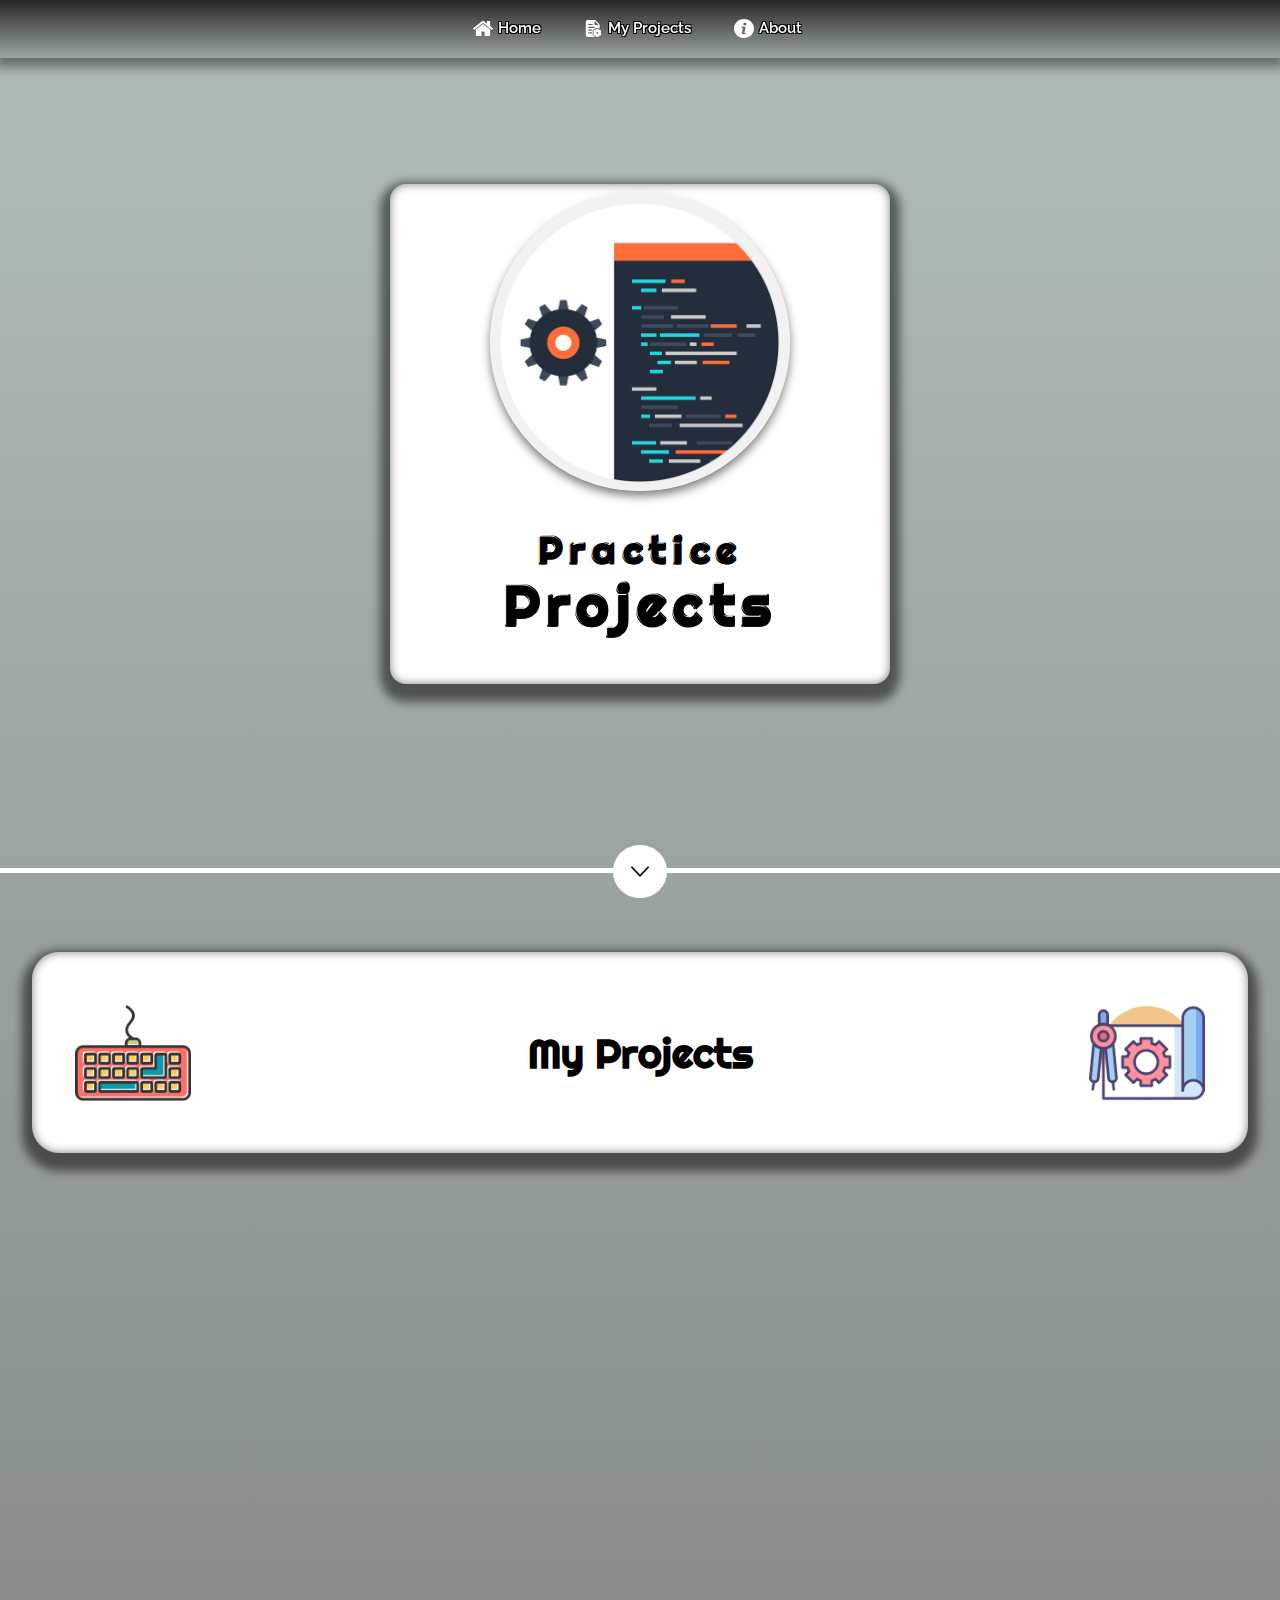
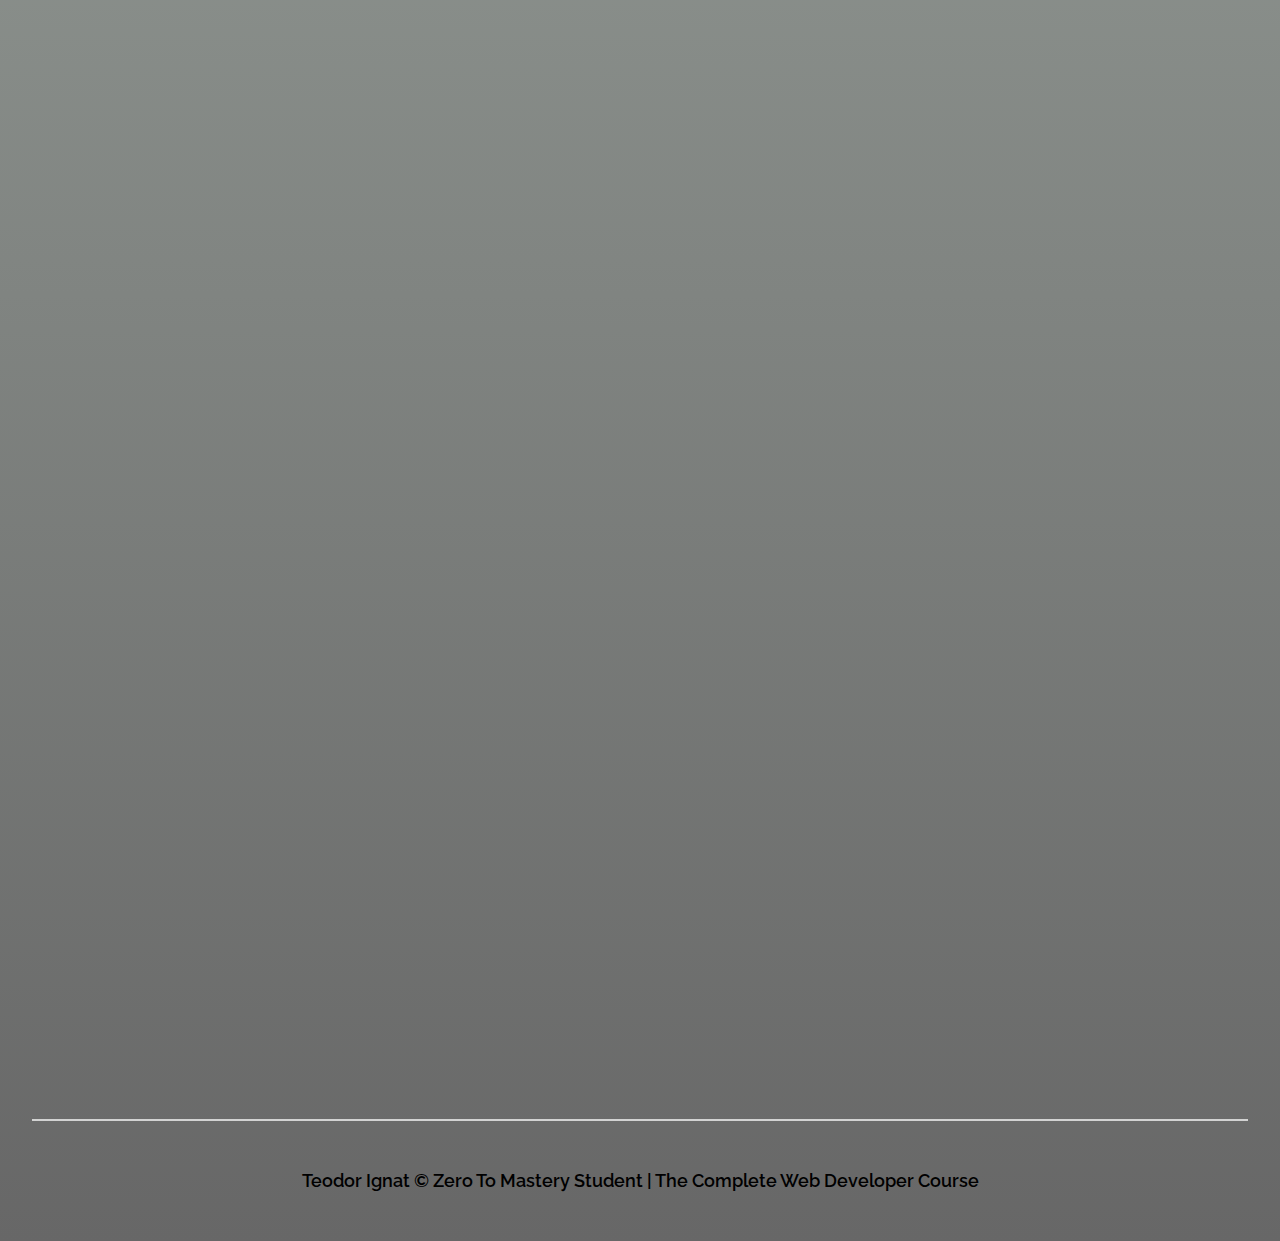
==== index.html @ 8133dd65 "Modifying About Section" ====
<!DOCTYPE html>
<html lang="en">
<head>
    <meta charset="UTF-8">
    <meta name="viewport" content="width=device-width, initial-scale=1.0">
    <title>My Practice Projects!</title>
    <link rel="stylesheet" href="style.css">
    <link rel="preconnect" href="https://fonts.googleapis.com">
    <link rel="preconnect" href="https://fonts.gstatic.com" crossorigin>
    <link href="https://fonts.googleapis.com/css2?family=Raleway:wght@300&display=swap" rel="stylesheet">
    <link rel="preconnect" href="https://fonts.googleapis.com">
    <link rel="preconnect" href="https://fonts.gstatic.com" crossorigin>
    <link href="https://fonts.googleapis.com/css2?family=Righteous&display=swap" rel="stylesheet">
</head>
<body>
    <header>
        <nav>   <!-- Navigation-->
            <ul class="navBar">
                <li class="navItem">
                    <a href="#">
                        <img class="icon" src="img/homeicon.svg" alt="home icon">
                        <p>Home</p>
                    </a>
                </li>
                <li class="navItem">
                    <a href="#projects-title"> 
                        <img class="icon" src="img/projectsicon.svg" alt="projects icon">
                        <p>My Projects</p>
                    </a>
                </li>
                <li class="navItem">
                    <a href="#about">
                            <img class="icon" src="img/abouticon.svg" alt="about icon">
                        <p>About</p>
                    </a>
                </li>
            </ul>
        </nav>
    </header>     <!-- Content goes here -->
    <div class="container">
        <main>
            <div class="cover">
                <div class="titlebox">
                    <img class="coverimg" src="img/cover.png" alt="A light bulb with 2 little gears">
                    <h1 class="pagetitle">
                        <p>Practice <strong>Projects</strong></p>
                    </h1>
                </div>
            </div>  
            <button class="scrollbtn">
                    <img class="arrowicon" src="img/arrow.png" alt="downward arrow icon">
            </button>
            <div id="projects-title">
                <img class="titleimg" src="img/keyboard.png" alt="a colorful keyboard">
                <h2>My Projects</h2>
                <img class="titleimg" src="img/projects.png" alt="a colorful keyboard">
            </div>
            <div class="projects">
                <section>
                    <div class="project-wrapper reveal fade-left">
                        <div class="project">
                            <a class="project-link" href="Shopping List/index.html">
                                <img class="project-icon" src="img/shoppinglist.png" alt="my shopping list project">
                                <h2>Shopping list</h2>
                            </a>
                            </div>
                        <div class="project">
                            <a href="Calculator/index.html" class="project-link">
                                <img class="project-icon" src="img/calculator.png" alt="simple calculator">
                                <h2>Simple calculator</h2>
                            </a>
                        </div>
                        <div class="project"><h2>Coming Soon...</h2></div>
                        <div class="project"><h2>Coming Soon...</h2></div>
                        <div class="project"><h2>Coming Soon...</h2></div>
                        <div class="project"><h2>Coming Soon...</h2></div>
                        <div class="project"><h2>Coming Soon...</h2></div>
                        <div class="project"><h2>Coming Soon...</h2></div>
                    </div>
                </section>
                <aside>
                    <div class="reveal fade-right">
                        <div id="about">
                            <div class="about-header">
                                <div class="icon-circle">
                                    <img class="about-icon" src="https://cdn-icons-png.flaticon.com/128/10528/10528097.png" alt="about icon">
                                </div>
                                <h2>About me</h2>
                            </div>
                            <div class="about-content">
                                <p class="about-text">Hello! My name is Teodor George, I am from Romania, living in the UK currently and I'm on my way to become a Web Developer. I decided to create a Web Page with all my practice projects that I'm going to code along my journey.</p>
                                <div class="about-contact">
                                    <h2>Contact:</h2>
                                    <ul class="contact-list">
                                        <li><a href="#">Github</li>
                                        <li><a href="#">Instagram</a></li>
                                        <li><a href="#">Steam</a></li>
                                    </ul>
                                </div>
                                <div>

                                </div>
                            </div>
                        </div>
                    </div>
                </aside>
            </div>
        </main>
        <footer>
            <div class="footer">
                <p> Teodor Ignat &copy; Zero To Mastery Student | The Complete Web Developer Course</p>
            </div>
        </footer>
    </div>
    <script src="script.js" type="text/javascript"></script>
</body>
</html>
---- style.css ----
* {
    box-sizing: border-box;
}

html {
    scroll-behavior: smooth;
}

body {
    position: relative;
    width: 100vw;
    margin: 0;
    font-family: 'Raleway', sans-serif;
    overflow-x: hidden;
    background: linear-gradient(to bottom,  #B2BEB5, #676767);
}

/* ---------- Navigation ----------- */

.navBar {
    width: 50%;
    margin: 0;
    padding: 1em;
    font-size: 1.2em;
    font-weight: 600;
    /* border: 1px solid #999; */
    position: fixed;
    width: 100vw;
    z-index: 2;
    background: linear-gradient(to bottom,  #272727, #9ba59d);
    box-shadow: 0px 5px 10px 5px rgba(0, 0, 0, 0.4);
    display: flex;
    justify-content: center;
}

.navItem {
    padding: 0 1em;
    list-style-type: none;
}

.navItem a {
    text-decoration: none;
    color: #fff;
    text-shadow: -1px -1px 0 #000, 1px -1px 0 #000, -1px 1px 0 #000, 1px 1px 0 #000;
    display: flex;
}

.navItem a p {
    padding: 0 5px;;
    margin: 0;
    text-align: center;
    font-size: 0.8em;
}

.navItem a:hover {
    color: #ccc;
}

.icon {
    width: 1em;
}


/* --------- Page content -------- */

.container {
    width: 100vw;
    display: flex;
    flex-direction: column;
    justify-content: center;;
    align-items: center;
    /* border: 1px solid #000; */
    overflow-x: hidden;
    position: relative;
}

.cover {
    /* border: 1px solid #000; */
    height: 97vh;
    width: 100vw;
    border-bottom: 5px solid rgb(255 255 255);
    display: flex;
    flex-direction: column;
    justify-content: center;
    align-items: center;
}

.titlebox {
    width: 500px;
    height: 500px;
    padding: 3em;
    background-color: rgb(255 255 255);
    /* border: 1px solid #fff; */
    border-radius: 1em;
    box-shadow:0 8px 10px 10px rgb(0 0 0 / 0.5), inset 0 0 10px rgb(0 0 0 / 0.5);
    display: flex;
    flex-direction: column;
    justify-content: center;
    align-items: center;
    animation: fade-top 1s ease;
    
}

.coverimg {
    width:300px;
    border-radius: 50%;
    box-shadow:0 5px 10px rgb(0 0 0 / 0.5);
}


.pagetitle {
    margin: 0;
    font-family: 'Righteous', cursive;
    font-size: 2.3em;
    font-weight: 600;
    letter-spacing: 0.2em;
    line-height: 1.2;
    color: #000;
}

.pagetitle p {
    text-shadow: -1px -1px 0 #fff, 1px -1px 0 #000, -1px 1px 0 #000, 1px 1px 0 #000;
    text-align: center;
}

.pagetitle p strong {
    font-size: 1.5em;
}

/* ---- Scroll button ---- */

.scrollbtn {
    width: 4em;
    height: 4em;
    margin: -2.1em auto;
    background-color: #ffffff;
    border: 3px solid rgb(255 255 255);;
    border-radius: 50%;
    transition: ease-out 0.3s;
    display: flex;
    justify-content: center;
    align-items: center;
    z-index: 1;
}

.scrollbtn:hover {
    background-color: #B2BEB5;
    margin-top: -2.5em;
    width: 5em;
    height: 5em;
    transition: all 0.3s ease-in;
}

.arrowicon {
    width: 2em;
}

.projects {
    width: 100vw;
    margin: auto;
    padding: 2em 2em;
    display: flex;
    flex-direction: column;
    justify-content: center;
    align-items: center;
    /* border: 1px solid #000; */
}

#projects-title {
    font-family: 'Righteous', cursive;
    font-size: 1.7em;
    width: 95vw;
    /* border: 1px solid #000; */
    border-radius: 1em;
    padding: 1.5em 1em;
    margin: 3em auto 0 auto;
    background-color: rgb(255 255 255);
    box-shadow:0 8px 10px 10px rgb(0 0 0 / 0.5), inset 0 0 10px rgb(0 0 0 / 0.5);
    display:flex;
    justify-content: space-evenly;
    align-items: center;
    gap: 25vw;
}

#projects-title h2 {
    text-align: center;
}

.titleimg {
    width: 10%;
}

.project-wrapper {
    width: 95vw;
    min-height: 30vh;
    border: 1px solid #000;
    border-radius: 1em;
    padding: 1.5em 1.5em;
    background-color: rgb(255 255 255 / 0.2);
    box-shadow:0 8px 10px 10px rgb(0 0 0 / 0.5);
    display: grid;
    grid-template-columns: repeat(auto-fill, minmax(300px, 1fr));
    grid-template-rows: repeat(auto-fill, minmax(300px,1fr));
    /* justify-items: center; */
    gap: 1em;
}


.project {
    min-width: 300px;
    min-height: 300px;
    /* border: 1px solid #fff; */
    border-radius: 2em;
    background-color: rgb(255 255 255 / 0.5);
    box-shadow:-10px 10px 10px 1px rgb(0 0 0 / 0.5), inset 1px -1px 10px 0px rgb(0 0 0 / 0.5);
    display: flex;
    flex-direction: column;
    justify-content: center;
    align-items: center;
}

.project-link {
    display: flex;
    flex-direction: column;
    justify-content: center;
    align-items: center;
    text-decoration: none;
    color: #000;
}

.project h2 {
    text-align: center;
    font-weight: 600;
    font-size: 1vw;
    text-shadow: 2px 2px 4px #000, 2px 2px 4px #000, 2px 2px 4px #000; 
    color: #fff;
}

.project-icon {
    width: 40%;
    margin-top: 1%;
    border-radius: 10px;
    transition: all 0.5s ease;
}

.project-icon:hover {
    width: 50%;
}

#about {
    width: 95vw;
    min-height: 40vh;
    margin-top: 1em;
    padding: 2em 5em;
    border: 1px solid #000;
    border-radius: 1em;
    background-color: rgb(255 255 255 / 0.2);
    box-shadow:0 8px 10px 10px rgb(0 0 0 / 0.5);
    display: flex;
    flex-direction: column;
    justify-content: flex-start;
    align-items: center;
    align-self: flex-start;
}

.icon-circle {
    width: 10em;
    height: 10em;
    /* border: 1px solid #fff; */
    border-radius: 50%;
    background-color: #fff;
    box-shadow:0px 10px 10px 1px rgb(0 0 0 / 0.5), inset 1px -1px 10px 0px rgb(0 0 0 / 0.5);
    display: flex;
    justify-content: center;
    align-items: center;
}

.about-icon {
    width: 60%;
    margin-left: 0.8em;
}

.about-header {
    display: flex;
    flex-direction: column;
    justify-content: center;
    align-items: center;
}

.about-header h2 {
    font-size: 1.3em;
    color: #fff;
    text-shadow: -1px -1px 0 #000, 1px -1px 0 #000, -1px 1px 0 #000, 1px 1px 0 #000;
}

.about-content {
    margin-top: 2em;
    display: flex;
    justify-content: space-evenly;
}

.about-contact {
    display: flex;
    flex-direction: column;
    justify-content: flex-start;
    /* border: 1px solid black; */
}

.about-contact h2 {
    margin: 0;
    color: #fff;
    text-shadow: -1px -1px 0 #000, 1px -1px 0 #000, -1px 1px 0 #000, 1px 1px 0 #000;
}

.contact-list {
    padding: 0;
    margin-top: 2.5em;
}

.contact-list li {
    list-style-type: none;
}

.contact-list li a {
    text-decoration: none;
    color: #272727;
}

.about-text {
    width: 30%;
    margin: 0;
    font-size: 1.2em;
    text-align: justify;
    color: #fff;
    text-shadow: -1px -1px 0 #000, 1px -1px 0 #000, -1px 1px 0 #000, 1px 1px 0 #000;
    align-self: flex-start;
}

.footer {
    width: 95vw;
    margin-top: 2em;
    padding: 2em;
    border-top: 2px solid rgb(255 255 255 / 0.7);
    display: flex;
    justify-content: center;
    align-items: center;
}

.footer p {
    color: #000000;
    font-size: 1.1em;
    font-weight: 600;
    text-align: center;
}

.reveal {
    position: relative;
    transform: translateY(150px);
    opacity: 0;
    transition: 1s all ease;
}

.reveal.active {
    transform: translateY(0);
    opacity: 1;
}

.active.fade-left {
    animation: fade-left 0.5s ease-in;
  }
.active.fade-right {
    animation: fade-right 0.5s ease-in;
}

@keyframes fade-left {
    0% {
      transform: translateX(-100px);
      opacity: 0;
    }
    100% {
      transform: translateX(0);
      opacity: 1;
    }
}

@keyframes fade-right {
    0% {
      transform: translateX(100px);
      opacity: 0;
    }
    100% {
      transform: translateX(0);
      opacity: 1;
    }
}

@keyframes fade-top {
    0% {
      transform: translateY(-100px);
      opacity: 0;
    }
    100% {
      transform: translateY(0);
      opacity: 1;
    }
}

@media only screen and (max-width: 1137px) {
    .project h2 {
        font-size: 1.6vw;
    }
}

@media only screen and (max-width: 950px) {
    .titlebox {
        max-width: 85vw;
    }

    #projects-title {
        gap: 20vw;
    }

    .titleimg {
        width: 10%;
    }


    .project-wrapper {
        width: 90vw;
        min-height: 10em;
        padding: 1em 1em;
        grid-template-columns: repeat(1, minmax(300px, 1fr));
        justify-items: center;
    }

    .project {
        min-width: 100%;
        min-height: 400px;
    }

    .project h2 {
        font-size: 1.5em;
    }

    #about {
        width: 90vw;
        min-height: 1em;
        margin-top: 1.5em;
    }
}

@media only screen and (max-width: 680px) {
    .pagetitle {
        font-size: 2em;
    }


    #projects-title {
        width: 90%;
    }

    .titleimg {
        display: none;
    }

    #about {
        padding:2em 1.5em;
    }

}

@media only screen and (max-width: 450px) {
    .navItem a p {
        font-size: 0.65em;
    }
    
    .cover {
        height: 90vh;
    }

    .titlebox {
        height: 60%;
    }

    .coverimg {
        width: 80%;
    }

    .pagetitle {
        font-size: 1.4em;
    }
    

    #projects-title h2 {
        font-size: 1.5em;
    }


    .project h2 {
        font-size: 1em;
    }
}

@media only screen and (max-width: 380px) {
    .navItem {
        padding: 0 0.5em;
    }

}
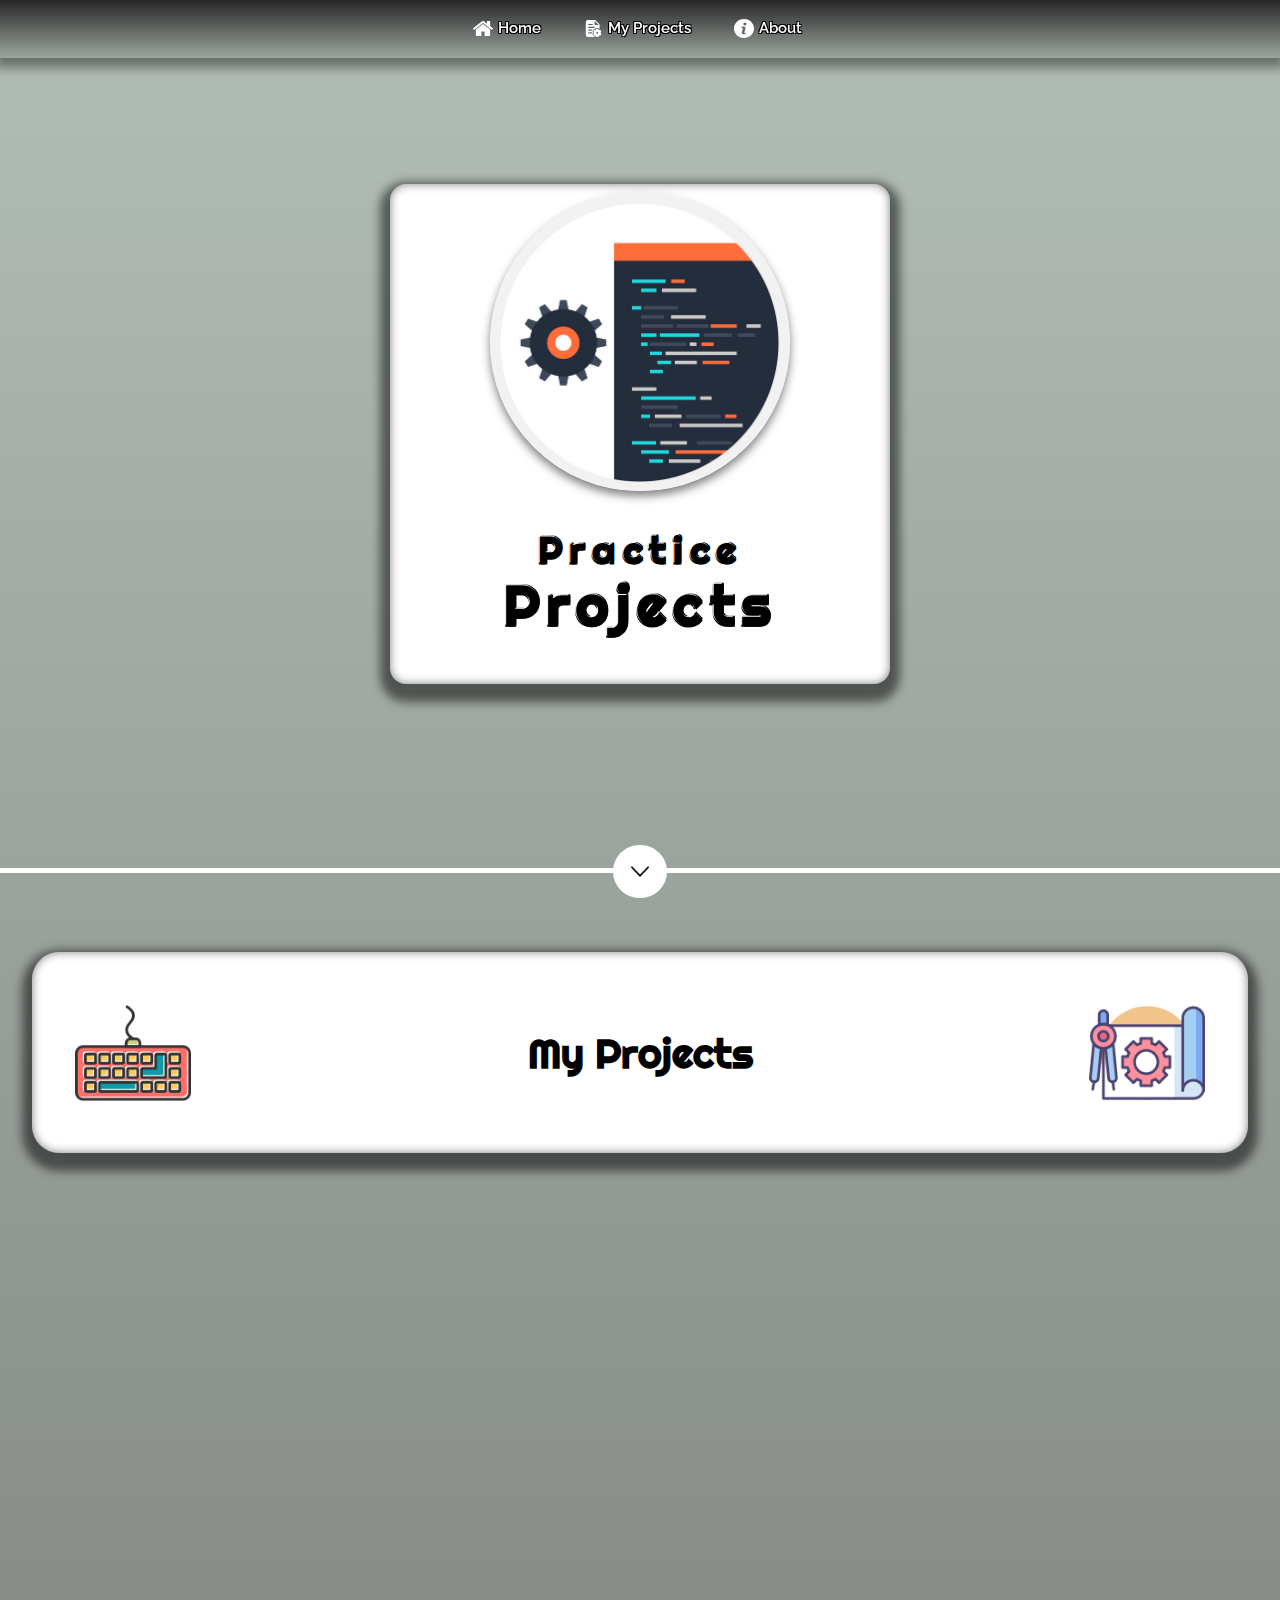
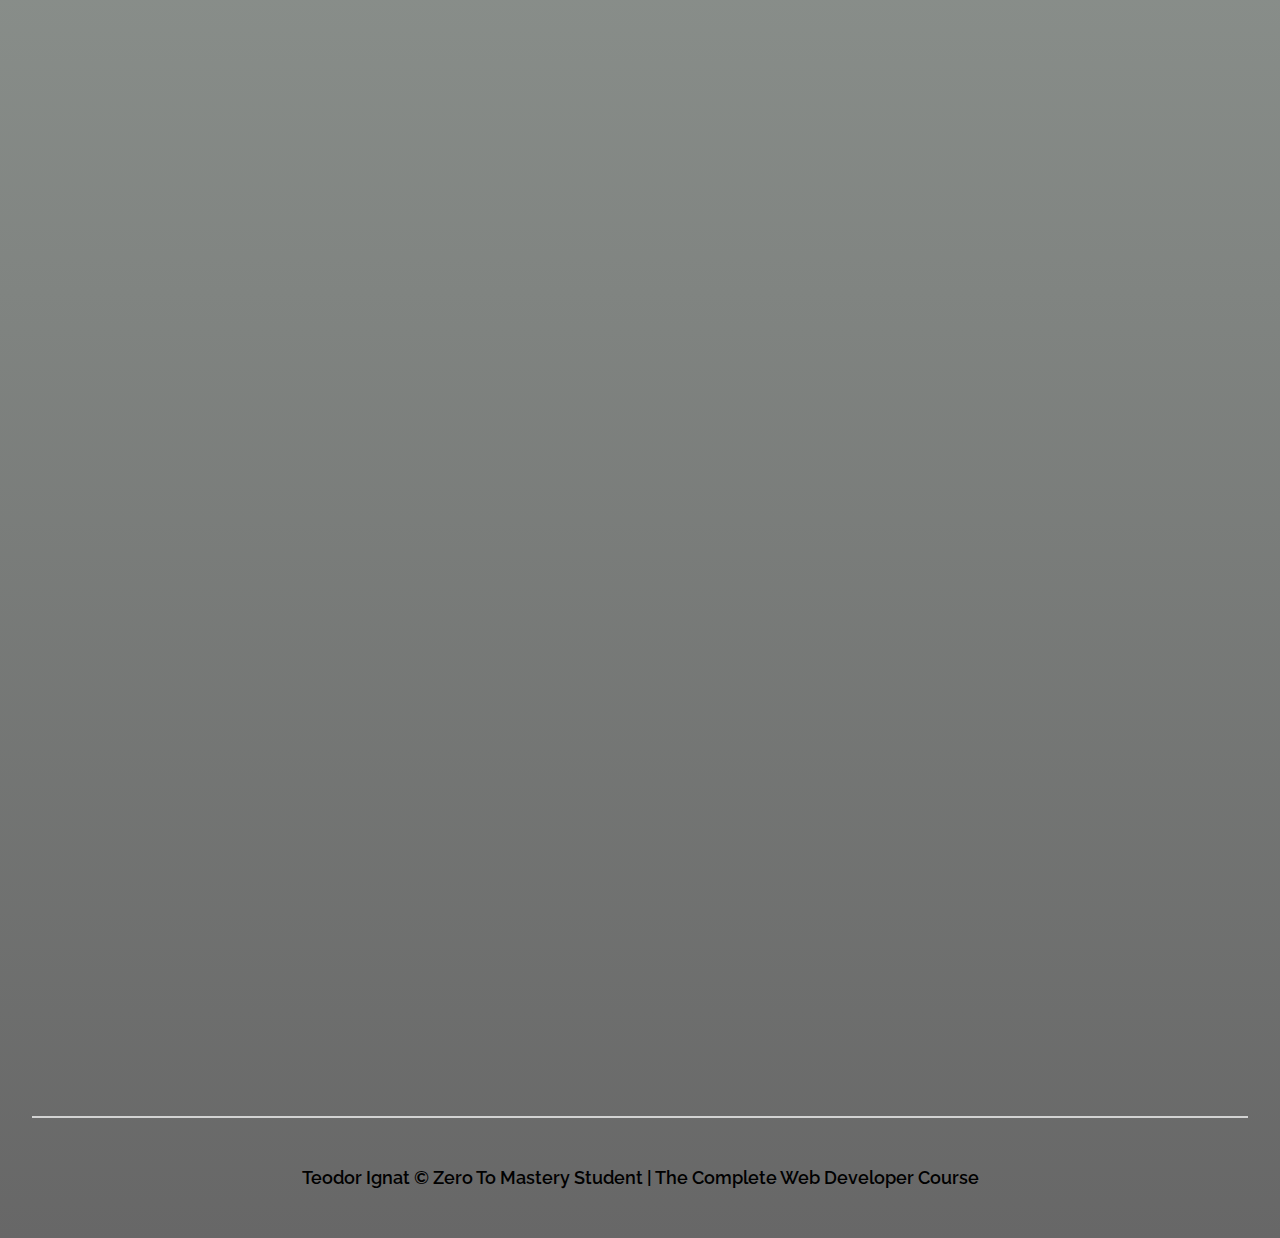
==== commit 9275eafd: "adding contact section" ====
--- a/index.html
+++ b/index.html
@@ -88,18 +88,28 @@
                                 <h2>About me</h2>
                             </div>
                             <div class="about-content">
-                                <p class="about-text">Hello! My name is Teodor George, I am from Romania, living in the UK currently and I'm on my way to become a Web Developer. I decided to create a Web Page with all my practice projects that I'm going to code along my journey.</p>
                                 <div class="about-contact">
                                     <h2>Contact:</h2>
                                     <ul class="contact-list">
-                                        <li><a href="#">Github</li>
-                                        <li><a href="#">Instagram</a></li>
-                                        <li><a href="#">Steam</a></li>
+                                        <li><a href="https://github.com/teodorignat" target="_blank">
+                                                <img src="img/github.png" alt="github icon">
+                                                Github
+                                            </a>
+                                        </li>
+                                        <li><a href="https://www.instagram.com/george.teoo/" target="_blank">
+                                                <img src="img/instagram.png" alt="instagram icon">
+                                                Instagram
+                                            </a>
+                                        </li>
+                                        <li>
+                                            <a href="https://steamcommunity.com/id/SLOWMOTIONE/" target="_blank">
+                                            <img src="img/steam.png" alt="steam icon">
+                                            Steam
+                                            </a>
+                                        </li>
                                     </ul>
                                 </div>
-                                <div>
-
-                                </div>
+                                <p class="about-text">Hello! My name is Teodor George, I am from Romania, living in the UK currently and I'm on my way to become a Web Developer. I decided to create a Web Page with all my practice projects that I'm going to code along my journey.</p>
                             </div>
                         </div>
                     </div>
--- a/style.css
+++ b/style.css
@@ -296,8 +296,9 @@
 .about-content {
     margin-top: 2em;
     display: flex;
-    justify-content: space-evenly;
-}
+    justify-content: space-between;
+}
+
 
 .about-contact {
     display: flex;
@@ -323,11 +324,29 @@
 
 .contact-list li a {
     text-decoration: none;
-    color: #272727;
+    color: #cccccc;
+    font-size: 1.2em;
+    display: flex;
+    justify-content: flex-start;
+    align-items: center;
+    gap: 0.2em;
+}
+
+.contact-list li a:hover {
+    color: #fff;
+}
+
+.contact-list li a img {
+    width: 0.9em;
+}
+
+.contact-list li:nth-child(2) a img {
+    width: 1em;
+    margin-left: -0.11em;
 }
 
 .about-text {
-    width: 30%;
+    width: 40%;
     margin: 0;
     font-size: 1.2em;
     text-align: justify;
@@ -336,6 +355,7 @@
     align-self: flex-start;
 }
 
+
 .footer {
     width: 95vw;
     margin-top: 2em;
@@ -467,6 +487,20 @@
         padding:2em 1.5em;
     }
 
+    .about-content {
+        flex-direction: column-reverse;
+        justify-content: center;
+        align-items: flex-start;
+        gap: 2em;
+    }
+
+    .about-text {
+        width: 80%;
+        align-self: center;
+    }
+    
+    
+
 }
 
 @media only screen and (max-width: 450px) {
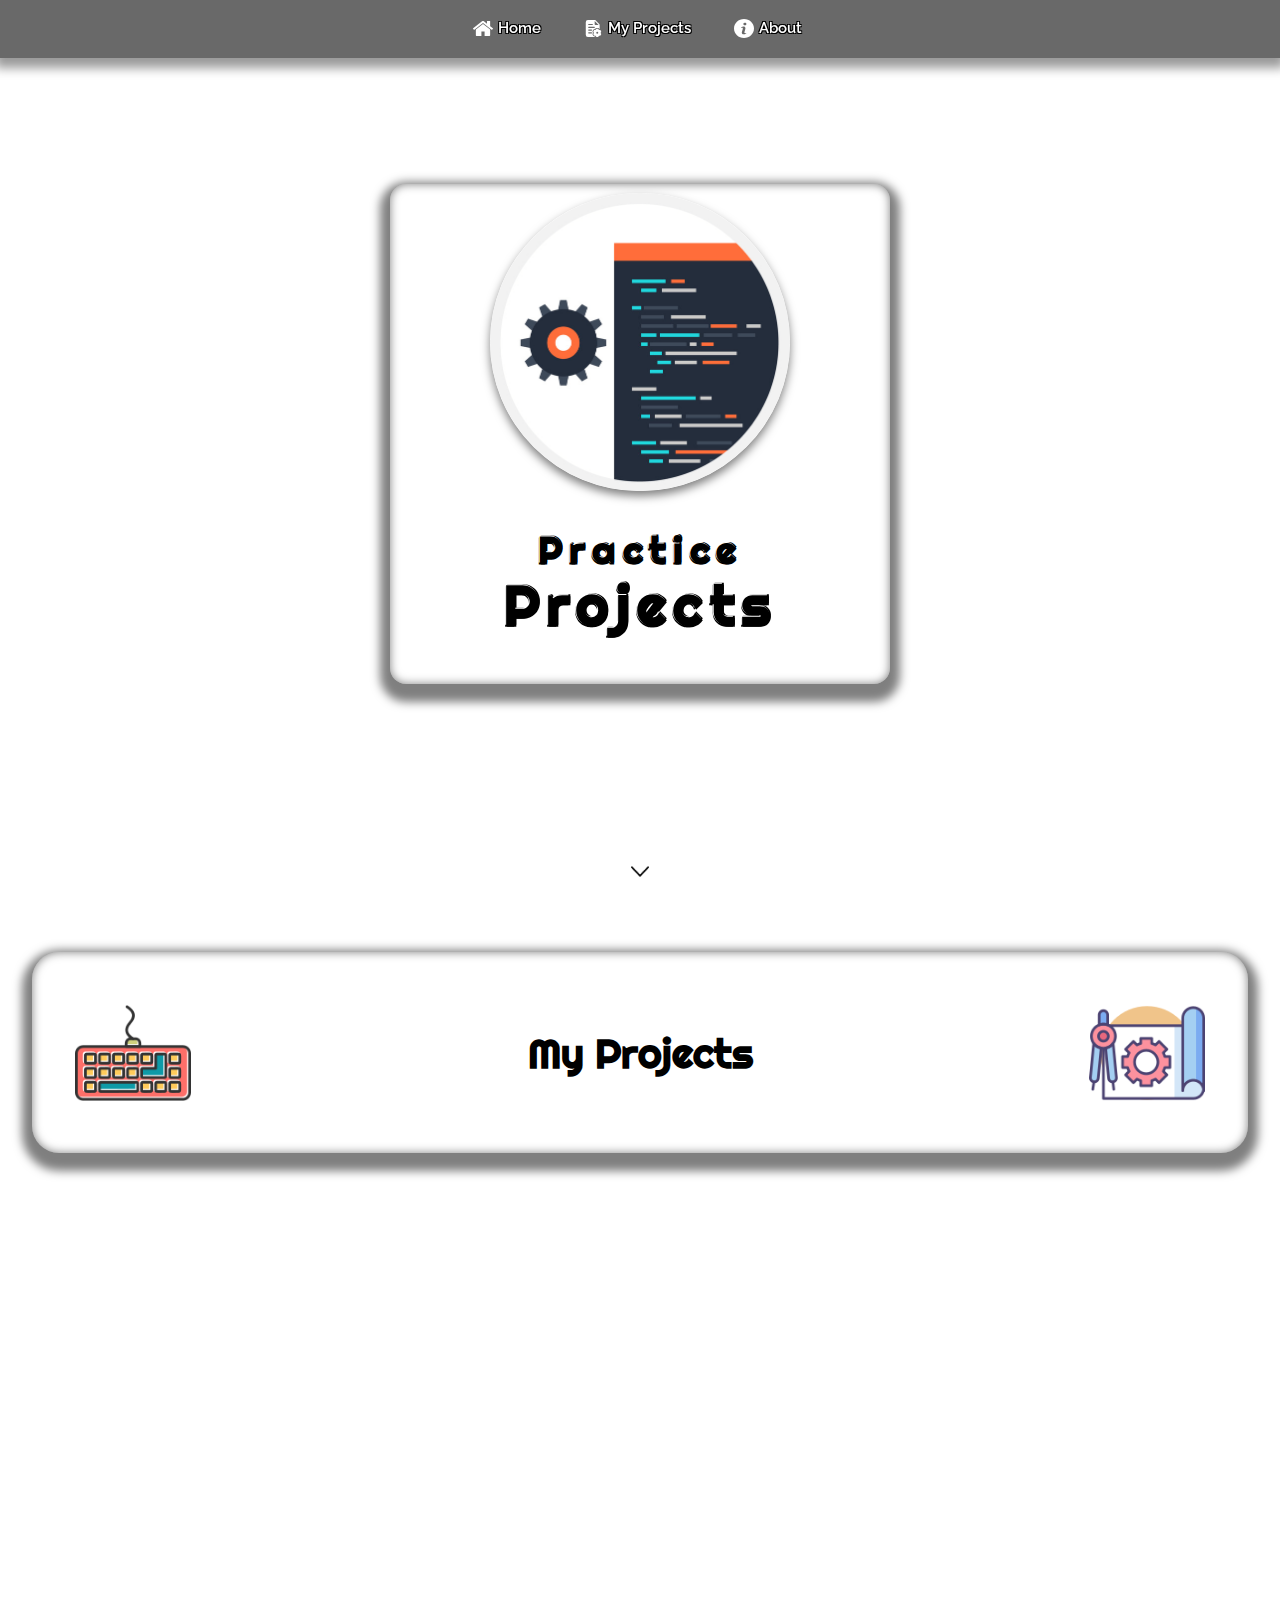
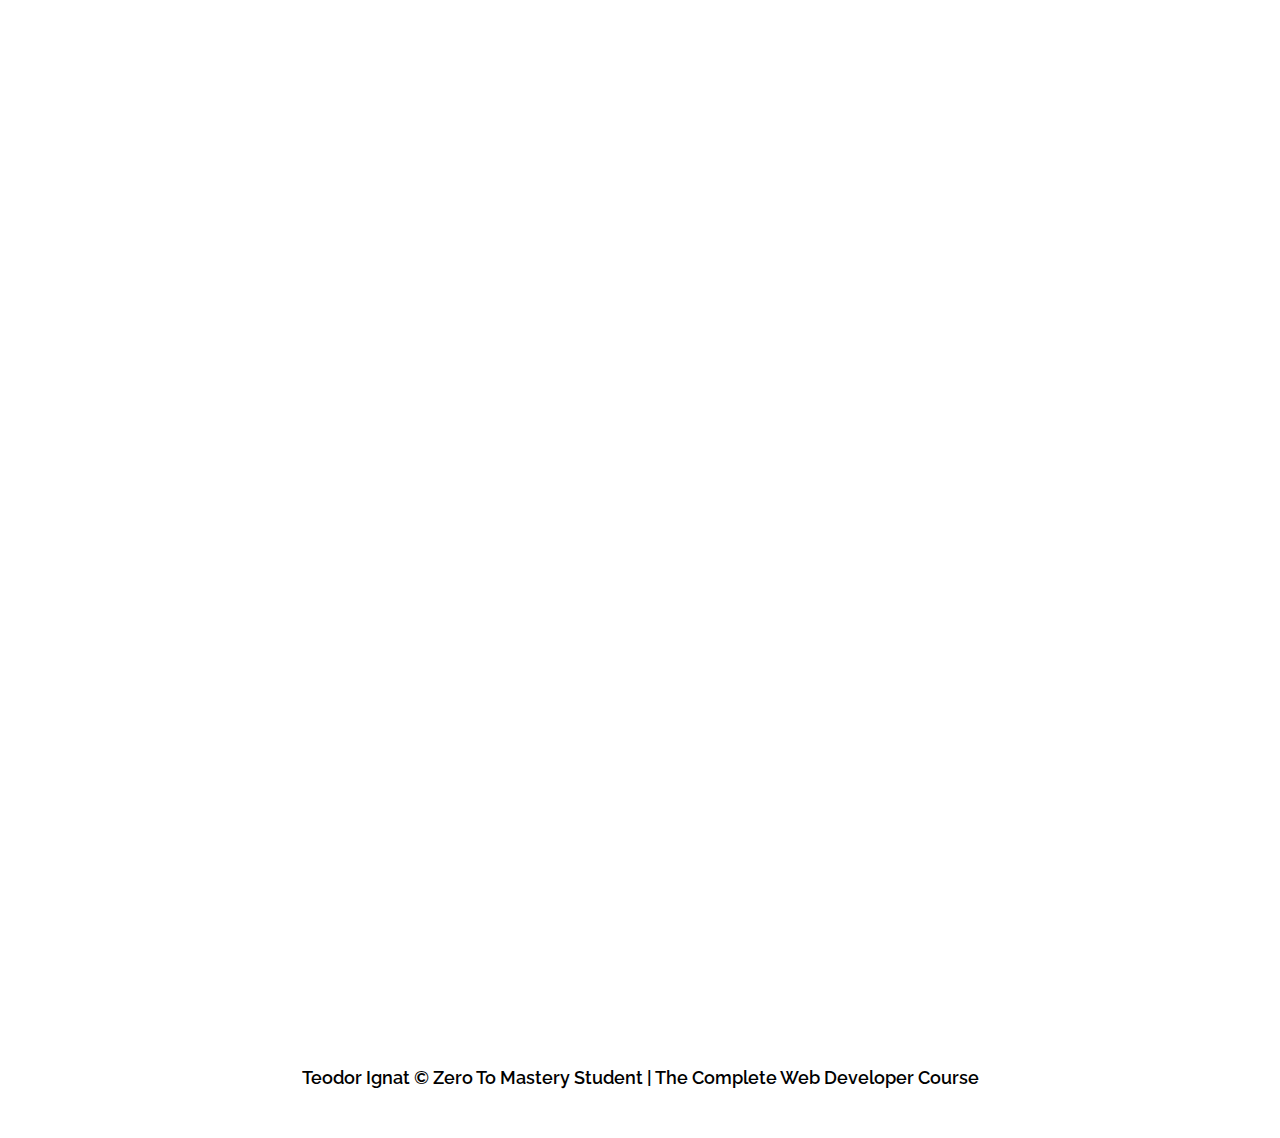
==== commit 09cfeb90: "Look changing" ====
--- a/index.html
+++ b/index.html
@@ -73,9 +73,6 @@
                         <div class="project"><h2>Coming Soon...</h2></div>
                         <div class="project"><h2>Coming Soon...</h2></div>
                         <div class="project"><h2>Coming Soon...</h2></div>
-                        <div class="project"><h2>Coming Soon...</h2></div>
-                        <div class="project"><h2>Coming Soon...</h2></div>
-                        <div class="project"><h2>Coming Soon...</h2></div>
                     </div>
                 </section>
                 <aside>
--- a/style.css
+++ b/style.css
@@ -12,7 +12,9 @@
     margin: 0;
     font-family: 'Raleway', sans-serif;
     overflow-x: hidden;
-    background: linear-gradient(to bottom,  #B2BEB5, #676767);
+    background: url("https://images.unsplash.com/photo-1604964432806-254d07c11f32?ixlib=rb-4.0.3&ixid=M3wxMjA3fDB8MHxzZWFyY2h8NHx8ZGV2ZWxvcGVyfGVufDB8fDB8fHww&w=1000&q=80") no-repeat center center fixed;  
+    background-size: cover;
+
 }
 
 /* ---------- Navigation ----------- */
@@ -27,7 +29,7 @@
     position: fixed;
     width: 100vw;
     z-index: 2;
-    background: linear-gradient(to bottom,  #272727, #9ba59d);
+    background-color: rgba(5, 5, 5, 0.6);
     box-shadow: 0px 5px 10px 5px rgba(0, 0, 0, 0.4);
     display: flex;
     justify-content: center;
@@ -67,7 +69,7 @@
     width: 100vw;
     display: flex;
     flex-direction: column;
-    justify-content: center;;
+    justify-content: center;
     align-items: center;
     /* border: 1px solid #000; */
     overflow-x: hidden;
@@ -134,7 +136,7 @@
     height: 4em;
     margin: -2.1em auto;
     background-color: #ffffff;
-    border: 3px solid rgb(255 255 255);;
+    border: 3px solid rgb(255 255 255);
     border-radius: 50%;
     transition: ease-out 0.3s;
     display: flex;
@@ -144,7 +146,7 @@
 }
 
 .scrollbtn:hover {
-    background-color: #B2BEB5;
+    background-color: #d3d3d3;
     margin-top: -2.5em;
     width: 5em;
     height: 5em;
@@ -194,25 +196,23 @@
     width: 95vw;
     min-height: 30vh;
     border: 1px solid #000;
-    border-radius: 1em;
-    padding: 1.5em 1.5em;
+    padding: 1.5em 1em;
     background-color: rgb(255 255 255 / 0.2);
     box-shadow:0 8px 10px 10px rgb(0 0 0 / 0.5);
     display: grid;
     grid-template-columns: repeat(auto-fill, minmax(300px, 1fr));
     grid-template-rows: repeat(auto-fill, minmax(300px,1fr));
     /* justify-items: center; */
-    gap: 1em;
+    gap: 2em;
 }
 
 
 .project {
-    min-width: 300px;
-    min-height: 300px;
-    /* border: 1px solid #fff; */
-    border-radius: 2em;
-    background-color: rgb(255 255 255 / 0.5);
-    box-shadow:-10px 10px 10px 1px rgb(0 0 0 / 0.5), inset 1px -1px 10px 0px rgb(0 0 0 / 0.5);
+    min-width: 100px;
+    min-height: 400px;
+    border: 1px solid rgb(0, 0, 0);
+    background-color: rgba(12, 12, 12, 0.9); 
+    box-shadow:-10px 10px 10px 1px rgb(0 0 0 / 0.5), inset 1px -1px 10px 0px rgba(66, 66, 66, 0.7);
     display: flex;
     flex-direction: column;
     justify-content: center;
@@ -231,20 +231,20 @@
 .project h2 {
     text-align: center;
     font-weight: 600;
-    font-size: 1vw;
+    font-size: 1.2;
     text-shadow: 2px 2px 4px #000, 2px 2px 4px #000, 2px 2px 4px #000; 
     color: #fff;
 }
 
 .project-icon {
-    width: 40%;
+    width: 50%;
     margin-top: 1%;
-    border-radius: 10px;
-    transition: all 0.5s ease;
+    border-radius: 5px;
+    transition: all 0.2s ease;
 }
 
 .project-icon:hover {
-    width: 50%;
+    width: 60%;
 }
 
 #about {
@@ -253,7 +253,6 @@
     margin-top: 1em;
     padding: 2em 5em;
     border: 1px solid #000;
-    border-radius: 1em;
     background-color: rgb(255 255 255 / 0.2);
     box-shadow:0 8px 10px 10px rgb(0 0 0 / 0.5);
     display: flex;
@@ -427,7 +426,7 @@
 
 @media only screen and (max-width: 1137px) {
     .project h2 {
-        font-size: 1.6vw;
+        font-size: 1.4em;
     }
 }
 
@@ -449,13 +448,21 @@
         width: 90vw;
         min-height: 10em;
         padding: 1em 1em;
-        grid-template-columns: repeat(1, minmax(300px, 1fr));
+        grid-template-columns: repeat(1, minmax(150px, 1fr));
         justify-items: center;
     }
 
     .project {
-        min-width: 100%;
-        min-height: 400px;
+        width: 100%;
+        min-height: 500px;
+    }
+
+    .project:nth-child(2) a img {
+        width: 70%;
+    }
+
+    .project:nth-child(2) a img:hover {
+        width: 85%;
     }
 
     .project h2 {
@@ -482,6 +489,11 @@
     .titleimg {
         display: none;
     }
+    
+    .project {
+        max-width: 100%;
+        min-height: 300px;
+    }
 
     #about {
         padding:2em 1.5em;
@@ -490,13 +502,12 @@
     .about-content {
         flex-direction: column-reverse;
         justify-content: center;
-        align-items: flex-start;
+        align-items: center;
         gap: 2em;
     }
 
     .about-text {
-        width: 80%;
-        align-self: center;
+        width: 90%;
     }
     
     
@@ -540,4 +551,9 @@
         padding: 0 0.5em;
     }
 
-}
+    .project {
+        width: 100%;
+        height: 400px;
+    }
+
+}
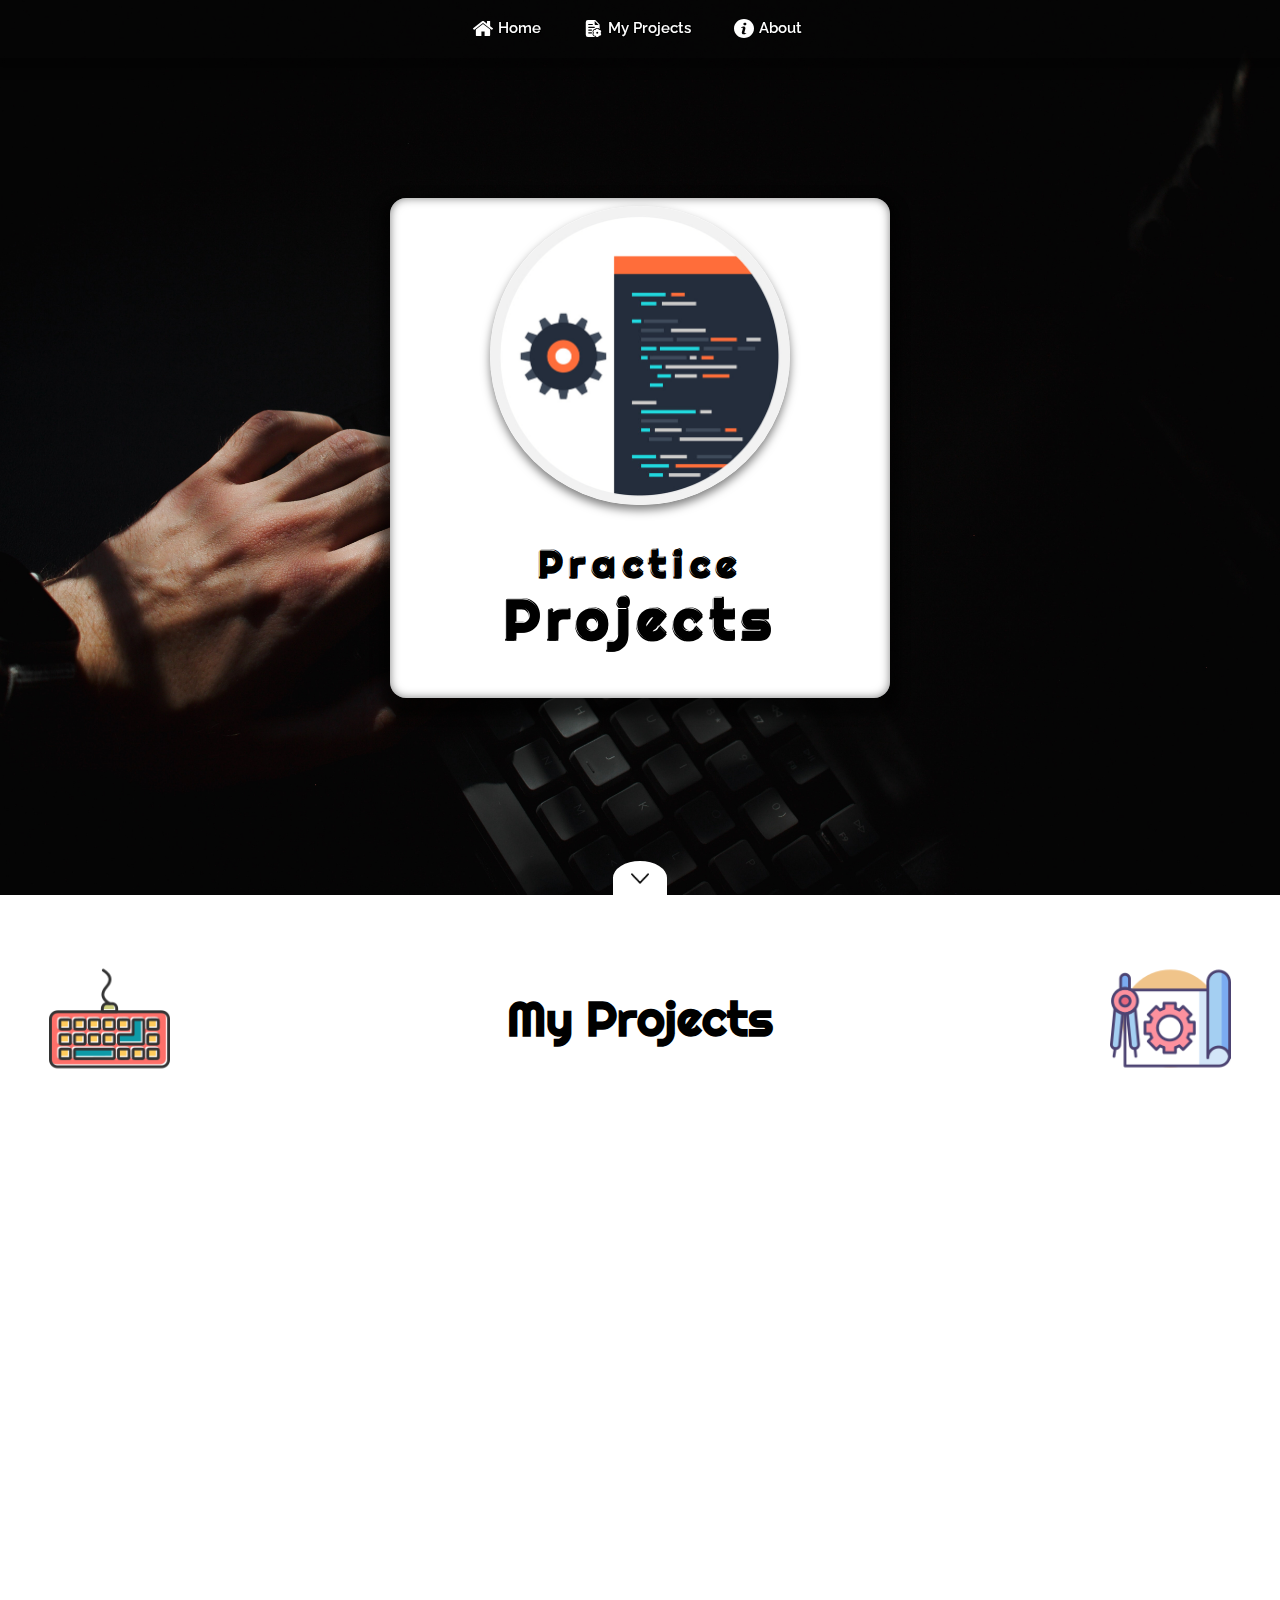
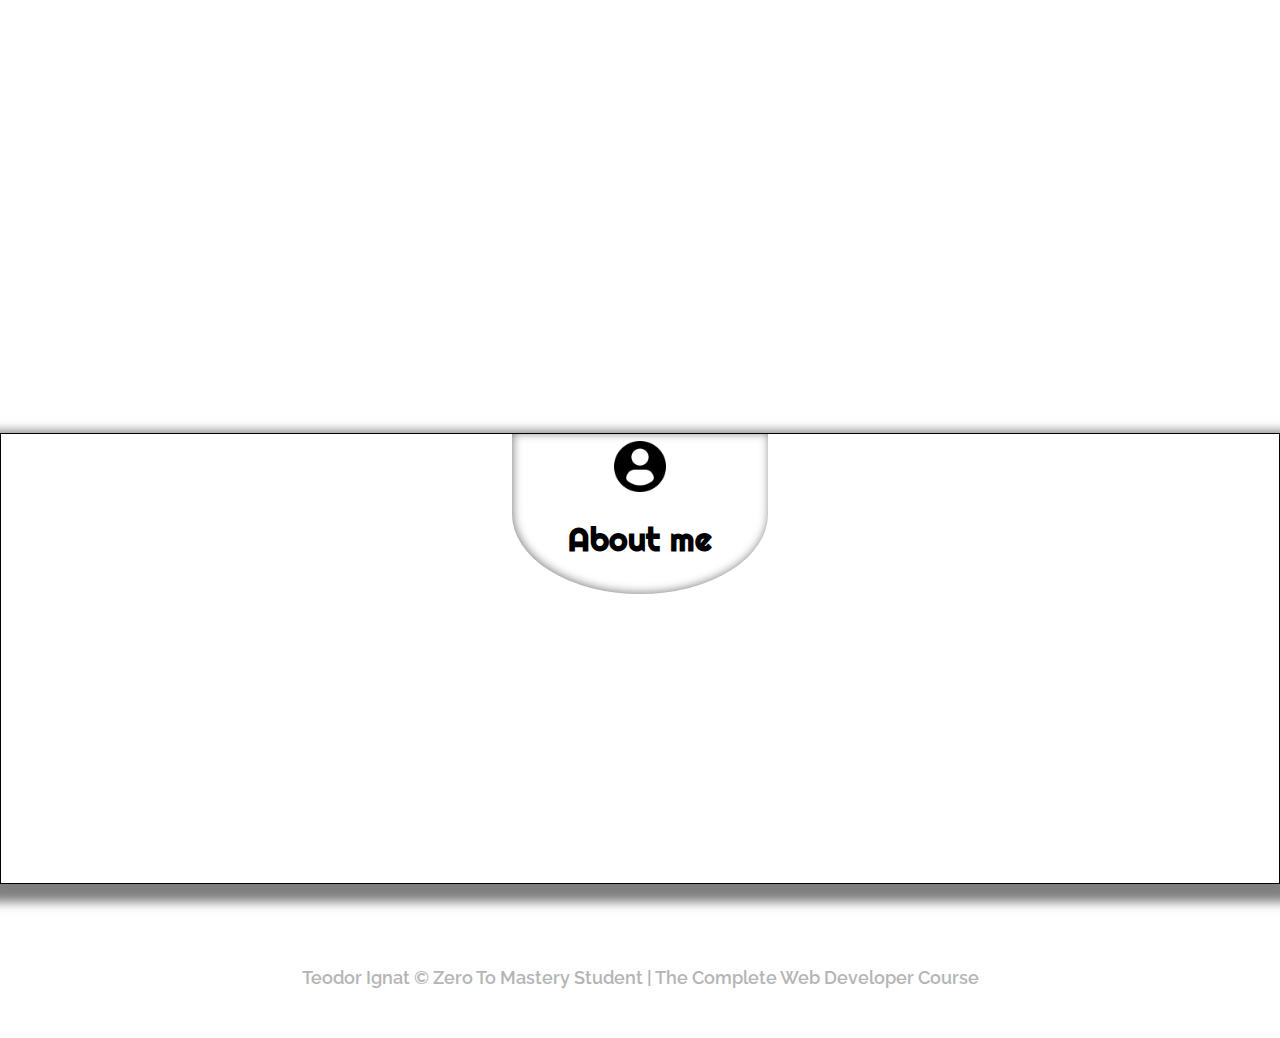
==== commit 18bec6b9: "Design changed" ====
--- a/index.html
+++ b/index.html
@@ -50,67 +50,67 @@
             <button class="scrollbtn">
                     <img class="arrowicon" src="img/arrow.png" alt="downward arrow icon">
             </button>
-            <div id="projects-title">
-                <img class="titleimg" src="img/keyboard.png" alt="a colorful keyboard">
-                <h2>My Projects</h2>
-                <img class="titleimg" src="img/projects.png" alt="a colorful keyboard">
-            </div>
-            <div class="projects">
+            <div class="content-wrapper">
                 <section>
-                    <div class="project-wrapper reveal fade-left">
-                        <div class="project">
+                    <div id="projects-title">
+                        <img class="titleimg" src="img/keyboard.png" alt="a colorful keyboard">
+                        <h2>My Projects</h2>
+                        <img class="titleimg" src="img/projects.png" alt="a colorful keyboard">
+                    </div>
+                    <div class="project-wrapper">
+                        <div class="project reveal">
                             <a class="project-link" href="Shopping List/index.html">
                                 <img class="project-icon" src="img/shoppinglist.png" alt="my shopping list project">
                                 <h2>Shopping list</h2>
                             </a>
                             </div>
-                        <div class="project">
+                        <div class="project reveal">
                             <a href="Calculator/index.html" class="project-link">
                                 <img class="project-icon" src="img/calculator.png" alt="simple calculator">
                                 <h2>Simple calculator</h2>
                             </a>
                         </div>
-                        <div class="project"><h2>Coming Soon...</h2></div>
-                        <div class="project"><h2>Coming Soon...</h2></div>
-                        <div class="project"><h2>Coming Soon...</h2></div>
+                        <div class="project reveal"><h2>Coming Soon...</h2></div>
+                        <div class="project reveal"><h2>Coming Soon...</h2></div>
+                        <div class="project reveal"><h2>Coming Soon...</h2></div>
                     </div>
                 </section>
-                <aside>
-                    <div class="reveal fade-right">
-                        <div id="about">
-                            <div class="about-header">
-                                <div class="icon-circle">
-                                    <img class="about-icon" src="https://cdn-icons-png.flaticon.com/128/10528/10528097.png" alt="about icon">
-                                </div>
+                <section>
+                    <div id="about">
+                        <div class="about-header">
+                            <div class="icon-circle">
+                                <img class="about-icon" src="img/abouticon.png" alt="about icon">
                                 <h2>About me</h2>
                             </div>
-                            <div class="about-content">
-                                <div class="about-contact">
-                                    <h2>Contact:</h2>
-                                    <ul class="contact-list">
-                                        <li><a href="https://github.com/teodorignat" target="_blank">
-                                                <img src="img/github.png" alt="github icon">
-                                                Github
-                                            </a>
-                                        </li>
-                                        <li><a href="https://www.instagram.com/george.teoo/" target="_blank">
-                                                <img src="img/instagram.png" alt="instagram icon">
-                                                Instagram
-                                            </a>
-                                        </li>
-                                        <li>
-                                            <a href="https://steamcommunity.com/id/SLOWMOTIONE/" target="_blank">
-                                            <img src="img/steam.png" alt="steam icon">
-                                            Steam
-                                            </a>
-                                        </li>
-                                    </ul>
-                                </div>
-                                <p class="about-text">Hello! My name is Teodor George, I am from Romania, living in the UK currently and I'm on my way to become a Web Developer. I decided to create a Web Page with all my practice projects that I'm going to code along my journey.</p>
+                        </div>
+                        <div class="about-content">
+                            <div class="about-contact reveal fade-left"">
+                                <h2>Contact:</h2>
+                                <ul class="contact-list">
+                                    <li><a href="https://github.com/teodorignat" target="_blank">
+                                            <img src="img/github.png" alt="github icon">
+                                            Github
+                                        </a>
+                                    </li>
+                                    <li><a href="https://www.instagram.com/george.teoo/" target="_blank">
+                                            <img src="img/instagram.png" alt="instagram icon">
+                                            Instagram
+                                        </a>
+                                    </li>
+                                    <li>
+                                        <a href="https://steamcommunity.com/id/SLOWMOTIONE/" target="_blank">
+                                        <img src="img/steam.png" alt="steam icon">
+                                        Steam
+                                        </a>
+                                    </li>
+                                </ul>
+                            </div>
+                            <div class="about-text reveal fade-right">
+                                <p>Hello! My name is Teodor George, I am from Romania, living in the UK currently and I'm on my way to become a Web Developer. I decided to create a Web Page with all my practice projects that I'm going to code along my journey.</p>
                             </div>
                         </div>
                     </div>
-                </aside>
+                </section>
             </div>
         </main>
         <footer>
--- a/style.css
+++ b/style.css
@@ -12,7 +12,7 @@
     margin: 0;
     font-family: 'Raleway', sans-serif;
     overflow-x: hidden;
-    background: url("https://images.unsplash.com/photo-1604964432806-254d07c11f32?ixlib=rb-4.0.3&ixid=M3wxMjA3fDB8MHxzZWFyY2h8NHx8ZGV2ZWxvcGVyfGVufDB8fDB8fHww&w=1000&q=80") no-repeat center center fixed;  
+    background: url("img/background.jpg") no-repeat center center fixed;  
     background-size: cover;
 
 }
@@ -48,7 +48,7 @@
 }
 
 .navItem a p {
-    padding: 0 5px;;
+    padding: 0 5px;
     margin: 0;
     text-align: center;
     font-size: 0.8em;
@@ -78,7 +78,7 @@
 
 .cover {
     /* border: 1px solid #000; */
-    height: 97vh;
+    height: 100vh;
     width: 100vw;
     border-bottom: 5px solid rgb(255 255 255);
     display: flex;
@@ -133,34 +133,36 @@
 
 .scrollbtn {
     width: 4em;
-    height: 4em;
-    margin: -2.1em auto;
-    background-color: #ffffff;
+    height: 2.5em;
+    margin: -2.9em auto;
+    position: absolute;
+    left: 0;
+    right: 0;
+    background-color: #fff;
     border: 3px solid rgb(255 255 255);
-    border-radius: 50%;
-    transition: ease-out 0.3s;
-    display: flex;
-    justify-content: center;
-    align-items: center;
-    z-index: 1;
+    border-top-left-radius: 150%;
+    border-top-right-radius: 150%;
+    transition: ease-out 0.2s;
+    display: flex;
+    flex-direction: column;
+    justify-content: flex-start;
+    align-items: center;
 }
 
 .scrollbtn:hover {
-    background-color: #d3d3d3;
-    margin-top: -2.5em;
+    margin-top: -3.5em;
     width: 5em;
-    height: 5em;
-    transition: all 0.3s ease-in;
+    height: 3.2em;
+    transition: all 0.2s ease-in;
 }
 
 .arrowicon {
     width: 2em;
 }
 
-.projects {
+.content-wrapper {
     width: 100vw;
     margin: auto;
-    padding: 2em 2em;
     display: flex;
     flex-direction: column;
     justify-content: center;
@@ -170,14 +172,11 @@
 
 #projects-title {
     font-family: 'Righteous', cursive;
-    font-size: 1.7em;
-    width: 95vw;
+    font-size: 2em;
+    width: 100vw;
     /* border: 1px solid #000; */
-    border-radius: 1em;
     padding: 1.5em 1em;
-    margin: 3em auto 0 auto;
-    background-color: rgb(255 255 255);
-    box-shadow:0 8px 10px 10px rgb(0 0 0 / 0.5), inset 0 0 10px rgb(0 0 0 / 0.5);
+    background-color: rgba(255, 255, 255, 0.9);
     display:flex;
     justify-content: space-evenly;
     align-items: center;
@@ -193,17 +192,17 @@
 }
 
 .project-wrapper {
-    width: 95vw;
+    width: 100vw;
     min-height: 30vh;
-    border: 1px solid #000;
-    padding: 1.5em 1em;
-    background-color: rgb(255 255 255 / 0.2);
-    box-shadow:0 8px 10px 10px rgb(0 0 0 / 0.5);
+    /* border: 1px solid #000; */
+    padding: 1.5em 2em;
+    background-color: rgba(255, 255, 255, 0.9);
     display: grid;
     grid-template-columns: repeat(auto-fill, minmax(300px, 1fr));
     grid-template-rows: repeat(auto-fill, minmax(300px,1fr));
     /* justify-items: center; */
     gap: 2em;
+    overflow: hidden;
 }
 
 
@@ -248,48 +247,50 @@
 }
 
 #about {
-    width: 95vw;
+    width: 100vw;
     min-height: 40vh;
     margin-top: 1em;
-    padding: 2em 5em;
+    padding: 0em 5em 2em 5em;
     border: 1px solid #000;
     background-color: rgb(255 255 255 / 0.2);
     box-shadow:0 8px 10px 10px rgb(0 0 0 / 0.5);
     display: flex;
     flex-direction: column;
-    justify-content: flex-start;
-    align-items: center;
-    align-self: flex-start;
+    justify-content: center;
+    align-items: center;
+}
+
+.about-header {
+    display: flex;
+    flex-direction: column;
+    justify-content: center;
+    align-items: center;
+    align-self: center;
 }
 
 .icon-circle {
-    width: 10em;
+    width: 50%;
     height: 10em;
     /* border: 1px solid #fff; */
-    border-radius: 50%;
+    border-bottom-left-radius: 50%;
+    border-bottom-right-radius: 50%;
     background-color: #fff;
-    box-shadow:0px 10px 10px 1px rgb(0 0 0 / 0.5), inset 1px -1px 10px 0px rgb(0 0 0 / 0.5);
-    display: flex;
+    box-shadow: inset 1px -1px 10px rgb(0 0 0 / 0.5);
+    display: flex;
+    flex-direction: column;
     justify-content: center;
     align-items: center;
 }
 
 .about-icon {
-    width: 60%;
-    margin-left: 0.8em;
-}
-
-.about-header {
-    display: flex;
-    flex-direction: column;
-    justify-content: center;
-    align-items: center;
-}
+    width: 20%;
+}
+
 
 .about-header h2 {
-    font-size: 1.3em;
-    color: #fff;
-    text-shadow: -1px -1px 0 #000, 1px -1px 0 #000, -1px 1px 0 #000, 1px 1px 0 #000;
+    font-family: 'Righteous', cursive;
+    font-size: 2em;
+    color: #000000;
 }
 
 .about-content {
@@ -300,16 +301,22 @@
 
 
 .about-contact {
-    display: flex;
-    flex-direction: column;
-    justify-content: flex-start;
+    width: 50%;
+    margin-left: -15%;
+    padding: 2em;
+    display: flex;
+    flex-direction: column;
+    justify-content: center;
+    align-items: center;
     /* border: 1px solid black; */
+    background-color: #fff;
+    box-shadow: 2px 5px 5px #000;
 }
 
 .about-contact h2 {
+    font-weight: 600;
     margin: 0;
-    color: #fff;
-    text-shadow: -1px -1px 0 #000, 1px -1px 0 #000, -1px 1px 0 #000, 1px 1px 0 #000;
+    color: #000000;
 }
 
 .contact-list {
@@ -323,7 +330,7 @@
 
 .contact-list li a {
     text-decoration: none;
-    color: #cccccc;
+    color: #000000;
     font-size: 1.2em;
     display: flex;
     justify-content: flex-start;
@@ -332,7 +339,7 @@
 }
 
 .contact-list li a:hover {
-    color: #fff;
+    color: #797979;
 }
 
 .contact-list li a img {
@@ -345,15 +352,20 @@
 }
 
 .about-text {
-    width: 40%;
-    margin: 0;
+    width: 60%;
+    margin: 0 -15% 0 0%;
+    padding: 2em;
     font-size: 1.2em;
     text-align: justify;
-    color: #fff;
-    text-shadow: -1px -1px 0 #000, 1px -1px 0 #000, -1px 1px 0 #000, 1px 1px 0 #000;
-    align-self: flex-start;
-}
-
+    color: #000;
+    background-color: #fff;
+    box-shadow: -3px 5px 5px #000;
+}
+
+.about-text p {
+    width: 80%;
+    font-weight: 600;
+}
 
 .footer {
     width: 95vw;
@@ -366,7 +378,7 @@
 }
 
 .footer p {
-    color: #000000;
+    color: #b4b4b4;
     font-size: 1.1em;
     font-weight: 600;
     text-align: center;
@@ -445,7 +457,7 @@
 
 
     .project-wrapper {
-        width: 90vw;
+        width: 100vw;
         min-height: 10em;
         padding: 1em 1em;
         grid-template-columns: repeat(1, minmax(150px, 1fr));
@@ -469,11 +481,7 @@
         font-size: 1.5em;
     }
 
-    #about {
-        width: 90vw;
-        min-height: 1em;
-        margin-top: 1.5em;
-    }
+   
 }
 
 @media only screen and (max-width: 680px) {
@@ -483,7 +491,7 @@
 
 
     #projects-title {
-        width: 90%;
+        width: 100%;
     }
 
     .titleimg {
@@ -496,7 +504,7 @@
     }
 
     #about {
-        padding:2em 1.5em;
+        padding:0 1.5em 2em 1.5em;
     }
 
     .about-content {
@@ -506,8 +514,12 @@
         gap: 2em;
     }
 
+    .about-contact {
+        width: 100%;
+    }
+
     .about-text {
-        width: 90%;
+        width: 100%;
     }
     
     
@@ -520,7 +532,7 @@
     }
     
     .cover {
-        height: 90vh;
+        height: 99vh;
     }
 
     .titlebox {
@@ -543,6 +555,10 @@
 
     .project h2 {
         font-size: 1em;
+    }
+
+    .about-header h2 {
+        font-size: 1.5em;
     }
 }
 
@@ -556,4 +572,7 @@
         height: 400px;
     }
 
-}
+    .about-header h2 {
+        font-size: 0.8m;
+    }
+}
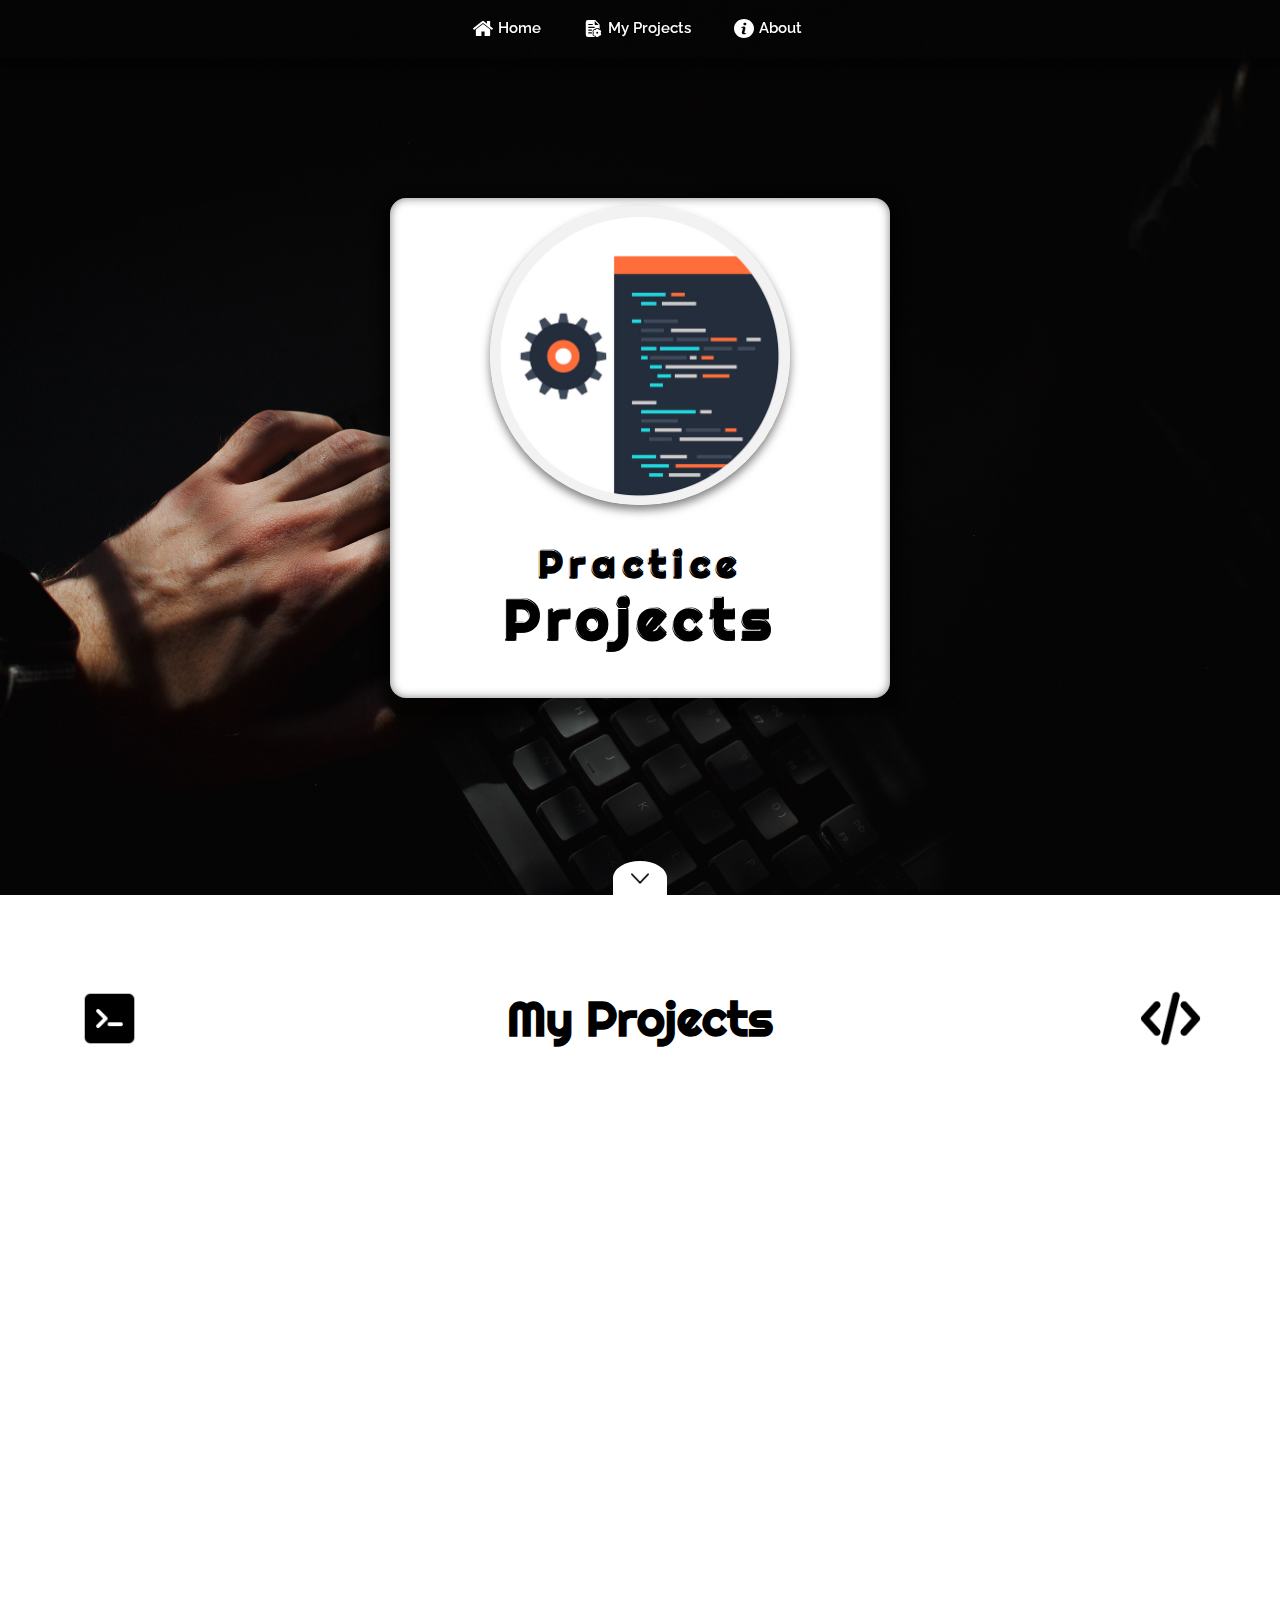
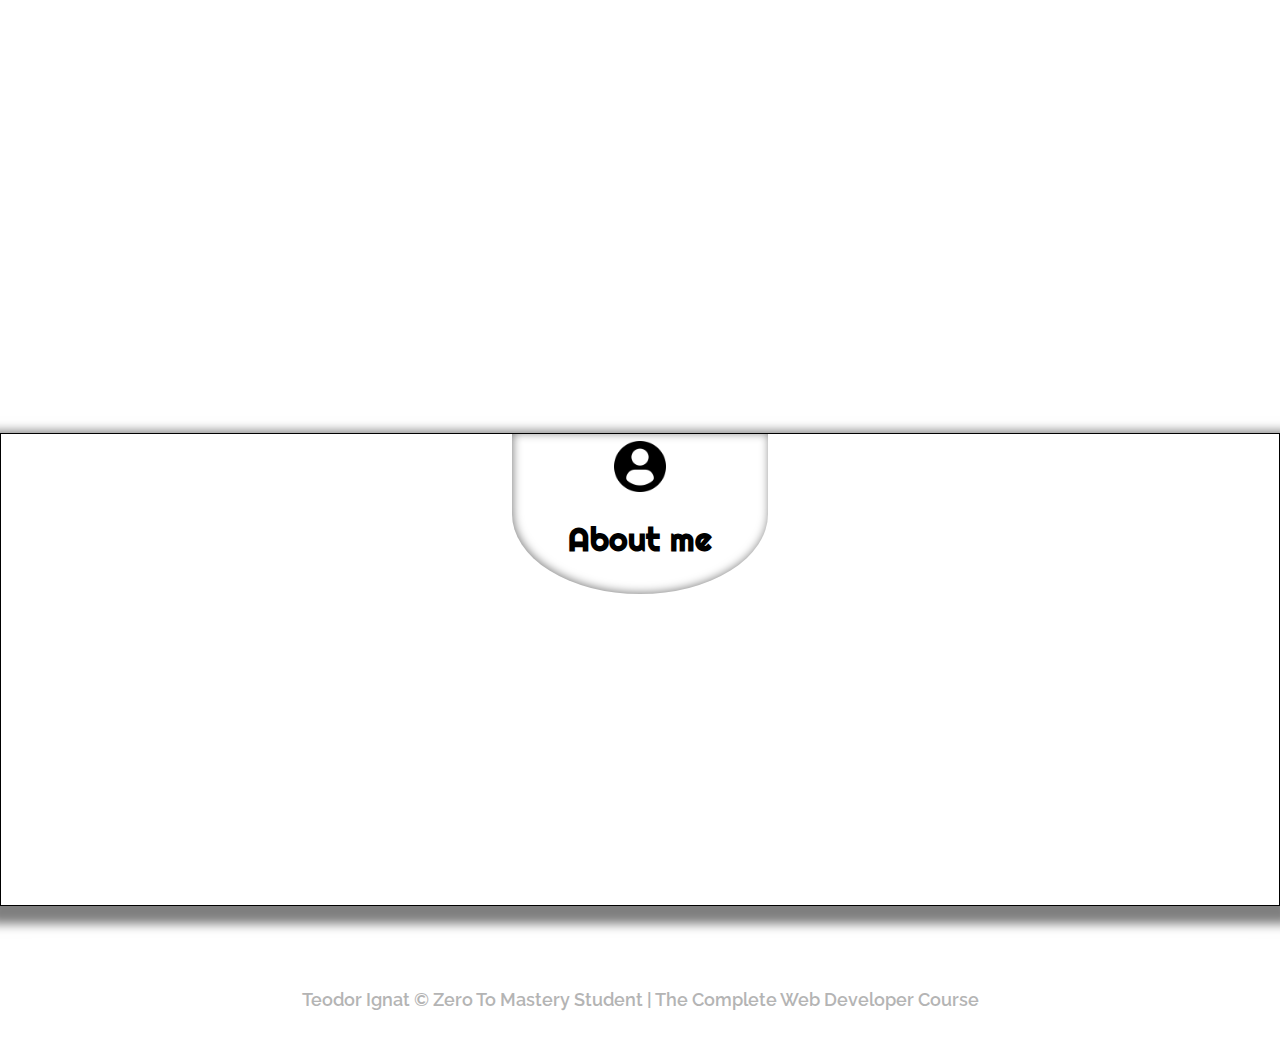
==== commit 0e3b216a: "done" ====
--- a/index.html
+++ b/index.html
@@ -53,9 +53,9 @@
             <div class="content-wrapper">
                 <section>
                     <div id="projects-title">
-                        <img class="titleimg" src="img/keyboard.png" alt="a colorful keyboard">
+                        <img class="titleimg" src="img/code.png" alt="terminal code sign">
                         <h2>My Projects</h2>
-                        <img class="titleimg" src="img/projects.png" alt="a colorful keyboard">
+                        <img class="titleimg" src="img/code2.png" alt="tag code sign">
                     </div>
                     <div class="project-wrapper">
                         <div class="project reveal">
@@ -106,7 +106,7 @@
                                 </ul>
                             </div>
                             <div class="about-text reveal fade-right">
-                                <p>Hello! My name is Teodor George, I am from Romania, living in the UK currently and I'm on my way to become a Web Developer. I decided to create a Web Page with all my practice projects that I'm going to code along my journey.</p>
+                                <p>Hello!<br> My name is Teodor George, I am from Romania, living in the UK currently and I'm on my way to become a Web Developer. I decided to create a Web Page with all my practice projects that I'm going to code along my journey.</p>
                             </div>
                         </div>
                     </div>
--- a/style.css
+++ b/style.css
@@ -188,7 +188,7 @@
 }
 
 .titleimg {
-    width: 10%;
+    width: 5%;
 }
 
 .project-wrapper {
@@ -452,7 +452,7 @@
     }
 
     .titleimg {
-        width: 10%;
+        width: 8%;
     }
 
 
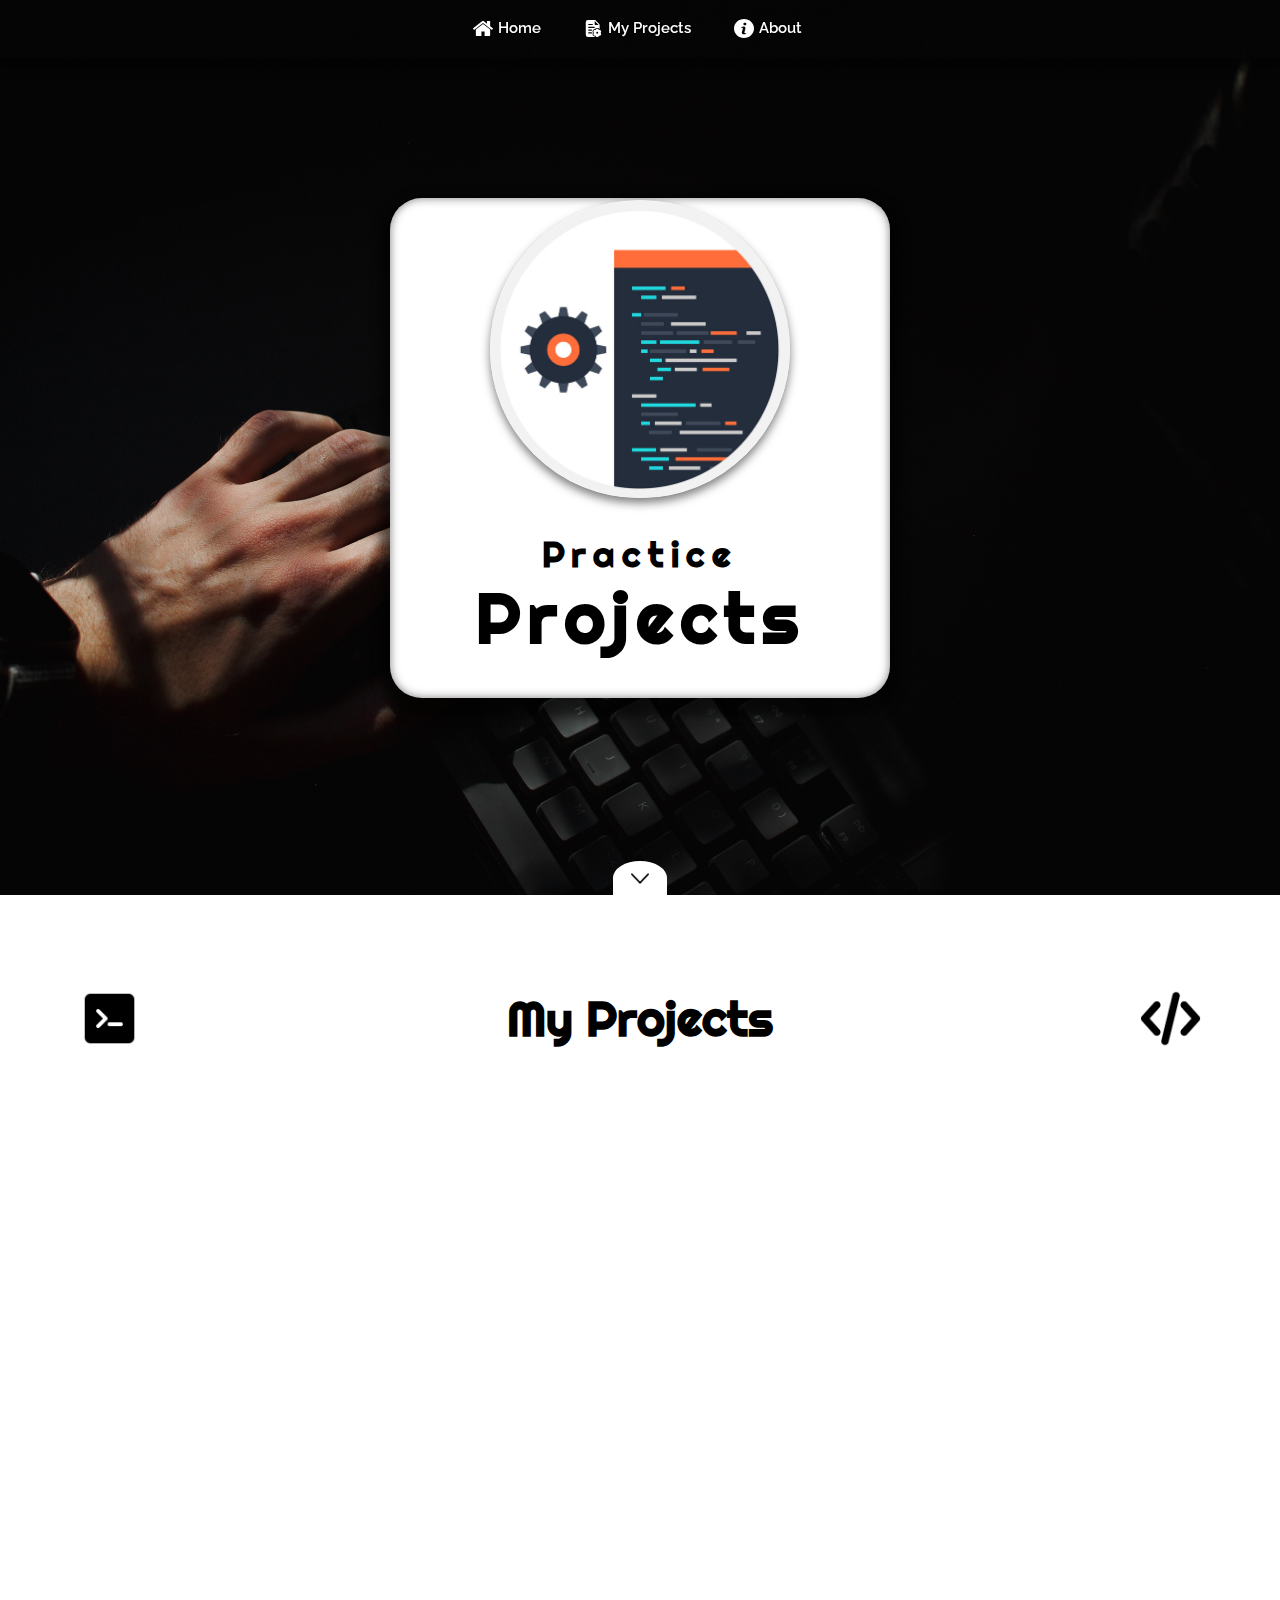
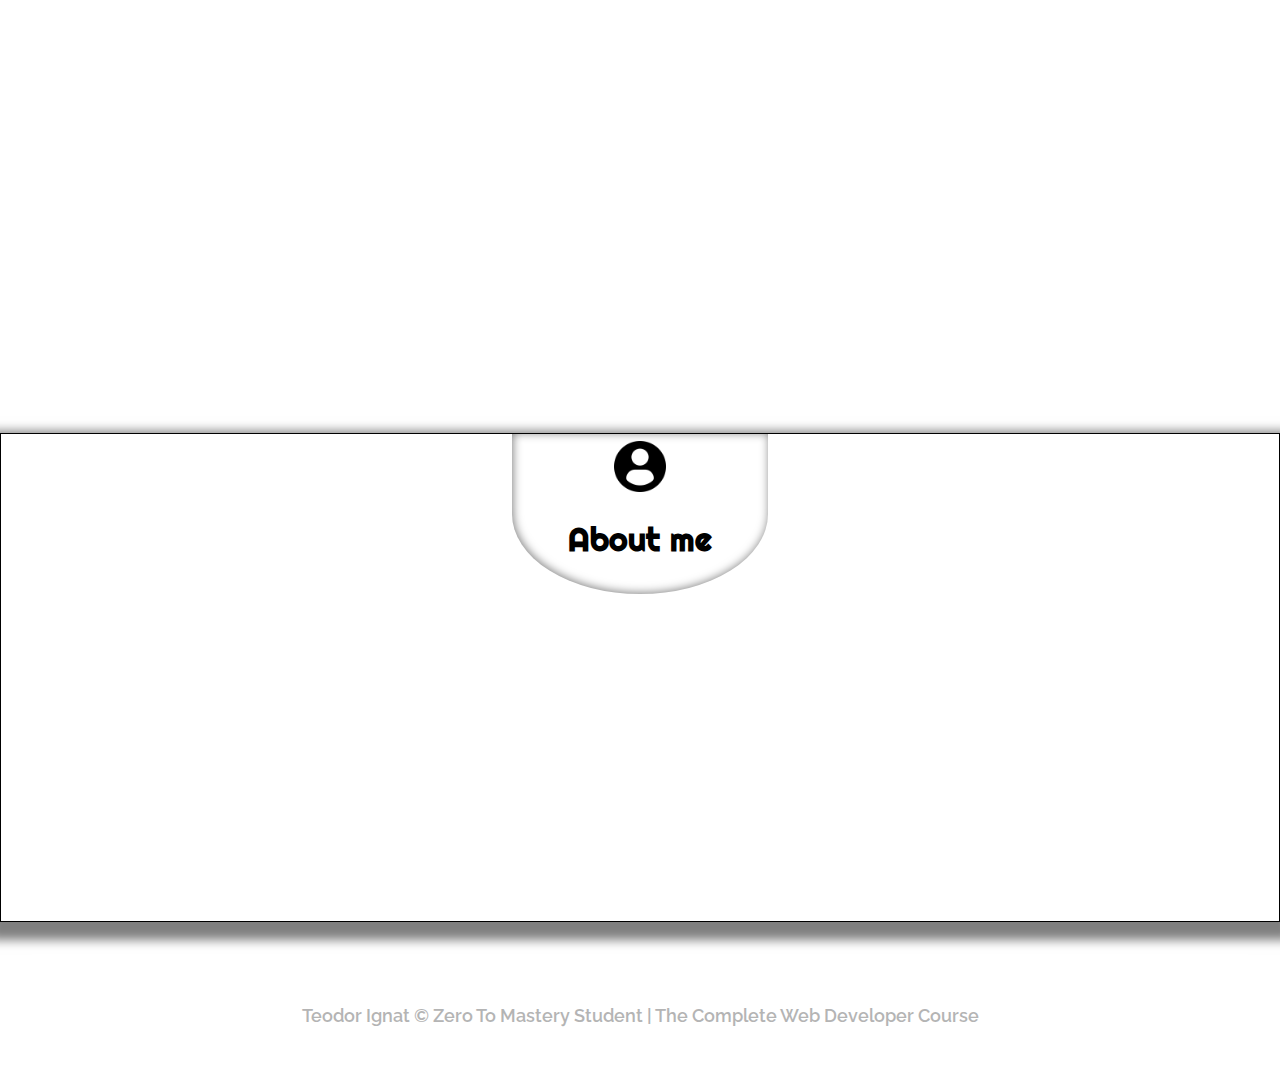
==== commit 5dcead00: "Verifying and cleaning code" ====
--- a/index.html
+++ b/index.html
@@ -63,7 +63,7 @@
                                 <img class="project-icon" src="img/shoppinglist.png" alt="my shopping list project">
                                 <h2>Shopping list</h2>
                             </a>
-                            </div>
+                        </div>
                         <div class="project reveal">
                             <a href="Calculator/index.html" class="project-link">
                                 <img class="project-icon" src="img/calculator.png" alt="simple calculator">
@@ -78,7 +78,7 @@
                 <section>
                     <div id="about">
                         <div class="about-header">
-                            <div class="icon-circle">
+                            <div class="icon-shape">
                                 <img class="about-icon" src="img/abouticon.png" alt="about icon">
                                 <h2>About me</h2>
                             </div>
@@ -106,7 +106,7 @@
                                 </ul>
                             </div>
                             <div class="about-text reveal fade-right">
-                                <p>Hello!<br> My name is Teodor George, I am from Romania, living in the UK currently and I'm on my way to become a Web Developer. I decided to create a Web Page with all my practice projects that I'm going to code along my journey.</p>
+                                <p>Hello!<br><br> My name is Teodor George, I am from Romania, living in the UK currently and I'm on my way to become a Web Developer. I decided to create a Web Page with all my practice projects that I am going to code along my journey.</p>
                             </div>
                         </div>
                     </div>
--- a/style.css
+++ b/style.css
@@ -13,6 +13,7 @@
     font-family: 'Raleway', sans-serif;
     overflow-x: hidden;
     background: url("img/background.jpg") no-repeat center center fixed;  
+    -webkit-background-size: cover;
     background-size: cover;
 
 }
@@ -73,7 +74,6 @@
     align-items: center;
     /* border: 1px solid #000; */
     overflow-x: hidden;
-    position: relative;
 }
 
 .cover {
@@ -86,14 +86,14 @@
     justify-content: center;
     align-items: center;
 }
-
+ 
 .titlebox {
     width: 500px;
     height: 500px;
     padding: 3em;
     background-color: rgb(255 255 255);
     /* border: 1px solid #fff; */
-    border-radius: 1em;
+    border-radius: 2em;
     box-shadow:0 8px 10px 10px rgb(0 0 0 / 0.5), inset 0 0 10px rgb(0 0 0 / 0.5);
     display: flex;
     flex-direction: column;
@@ -113,20 +113,16 @@
 .pagetitle {
     margin: 0;
     font-family: 'Righteous', cursive;
-    font-size: 2.3em;
+    font-size: 2.2em;
     font-weight: 600;
     letter-spacing: 0.2em;
     line-height: 1.2;
     color: #000;
-}
-
-.pagetitle p {
-    text-shadow: -1px -1px 0 #fff, 1px -1px 0 #000, -1px 1px 0 #000, 1px 1px 0 #000;
     text-align: center;
 }
 
 .pagetitle p strong {
-    font-size: 1.5em;
+    font-size: 2em;
 }
 
 /* ---- Scroll button ---- */
@@ -200,7 +196,6 @@
     display: grid;
     grid-template-columns: repeat(auto-fill, minmax(300px, 1fr));
     grid-template-rows: repeat(auto-fill, minmax(300px,1fr));
-    /* justify-items: center; */
     gap: 2em;
     overflow: hidden;
 }
@@ -211,7 +206,7 @@
     min-height: 400px;
     border: 1px solid rgb(0, 0, 0);
     background-color: rgba(12, 12, 12, 0.9); 
-    box-shadow:-10px 10px 10px 1px rgb(0 0 0 / 0.5), inset 1px -1px 10px 0px rgba(66, 66, 66, 0.7);
+    box-shadow: -10px 10px 10px 1px rgb(0 0 0 / 0.5), inset 1px -1px 10px 0px rgba(66, 66, 66, 0.7);
     display: flex;
     flex-direction: column;
     justify-content: center;
@@ -250,7 +245,7 @@
     width: 100vw;
     min-height: 40vh;
     margin-top: 1em;
-    padding: 0em 5em 2em 5em;
+    padding-bottom: 3em;
     border: 1px solid #000;
     background-color: rgb(255 255 255 / 0.2);
     box-shadow:0 8px 10px 10px rgb(0 0 0 / 0.5);
@@ -268,7 +263,7 @@
     align-self: center;
 }
 
-.icon-circle {
+.icon-shape {
     width: 50%;
     height: 10em;
     /* border: 1px solid #fff; */
@@ -286,7 +281,6 @@
     width: 20%;
 }
 
-
 .about-header h2 {
     font-family: 'Righteous', cursive;
     font-size: 2em;
@@ -299,10 +293,9 @@
     justify-content: space-between;
 }
 
-
 .about-contact {
-    width: 50%;
-    margin-left: -15%;
+    width: 30%;
+    margin-left: -10px;
     padding: 2em;
     display: flex;
     flex-direction: column;
@@ -353,7 +346,7 @@
 
 .about-text {
     width: 60%;
-    margin: 0 -15% 0 0%;
+    margin-right: -10px;
     padding: 2em;
     font-size: 1.2em;
     text-align: justify;
@@ -363,7 +356,7 @@
 }
 
 .about-text p {
-    width: 80%;
+    width: 90%;
     font-weight: 600;
 }
 
@@ -485,6 +478,10 @@
 }
 
 @media only screen and (max-width: 680px) {
+    .cover {
+        height: 95vh;
+    }
+
     .pagetitle {
         font-size: 2em;
     }
@@ -503,9 +500,7 @@
         min-height: 300px;
     }
 
-    #about {
-        padding:0 1.5em 2em 1.5em;
-    }
+   
 
     .about-content {
         flex-direction: column-reverse;
@@ -515,11 +510,13 @@
     }
 
     .about-contact {
-        width: 100%;
+        width: 50%;
+        align-self: flex-start;
     }
 
     .about-text {
-        width: 100%;
+        width: 80%;
+        align-self: flex-end;
     }
     
     
@@ -530,21 +527,17 @@
     .navItem a p {
         font-size: 0.65em;
     }
-    
-    .cover {
-        height: 99vh;
-    }
 
     .titlebox {
-        height: 60%;
+        height: 70%;
     }
 
     .coverimg {
-        width: 80%;
+        width: 100%;
     }
 
     .pagetitle {
-        font-size: 1.4em;
+        font-size: 8vw;
     }
     
 
@@ -567,6 +560,14 @@
         padding: 0 0.5em;
     }
 
+    .titlebox {
+        height: 60%;
+    }
+
+    .pagetitle {
+        font-size: 7vw;
+    }
+
     .project {
         width: 100%;
         height: 400px;
